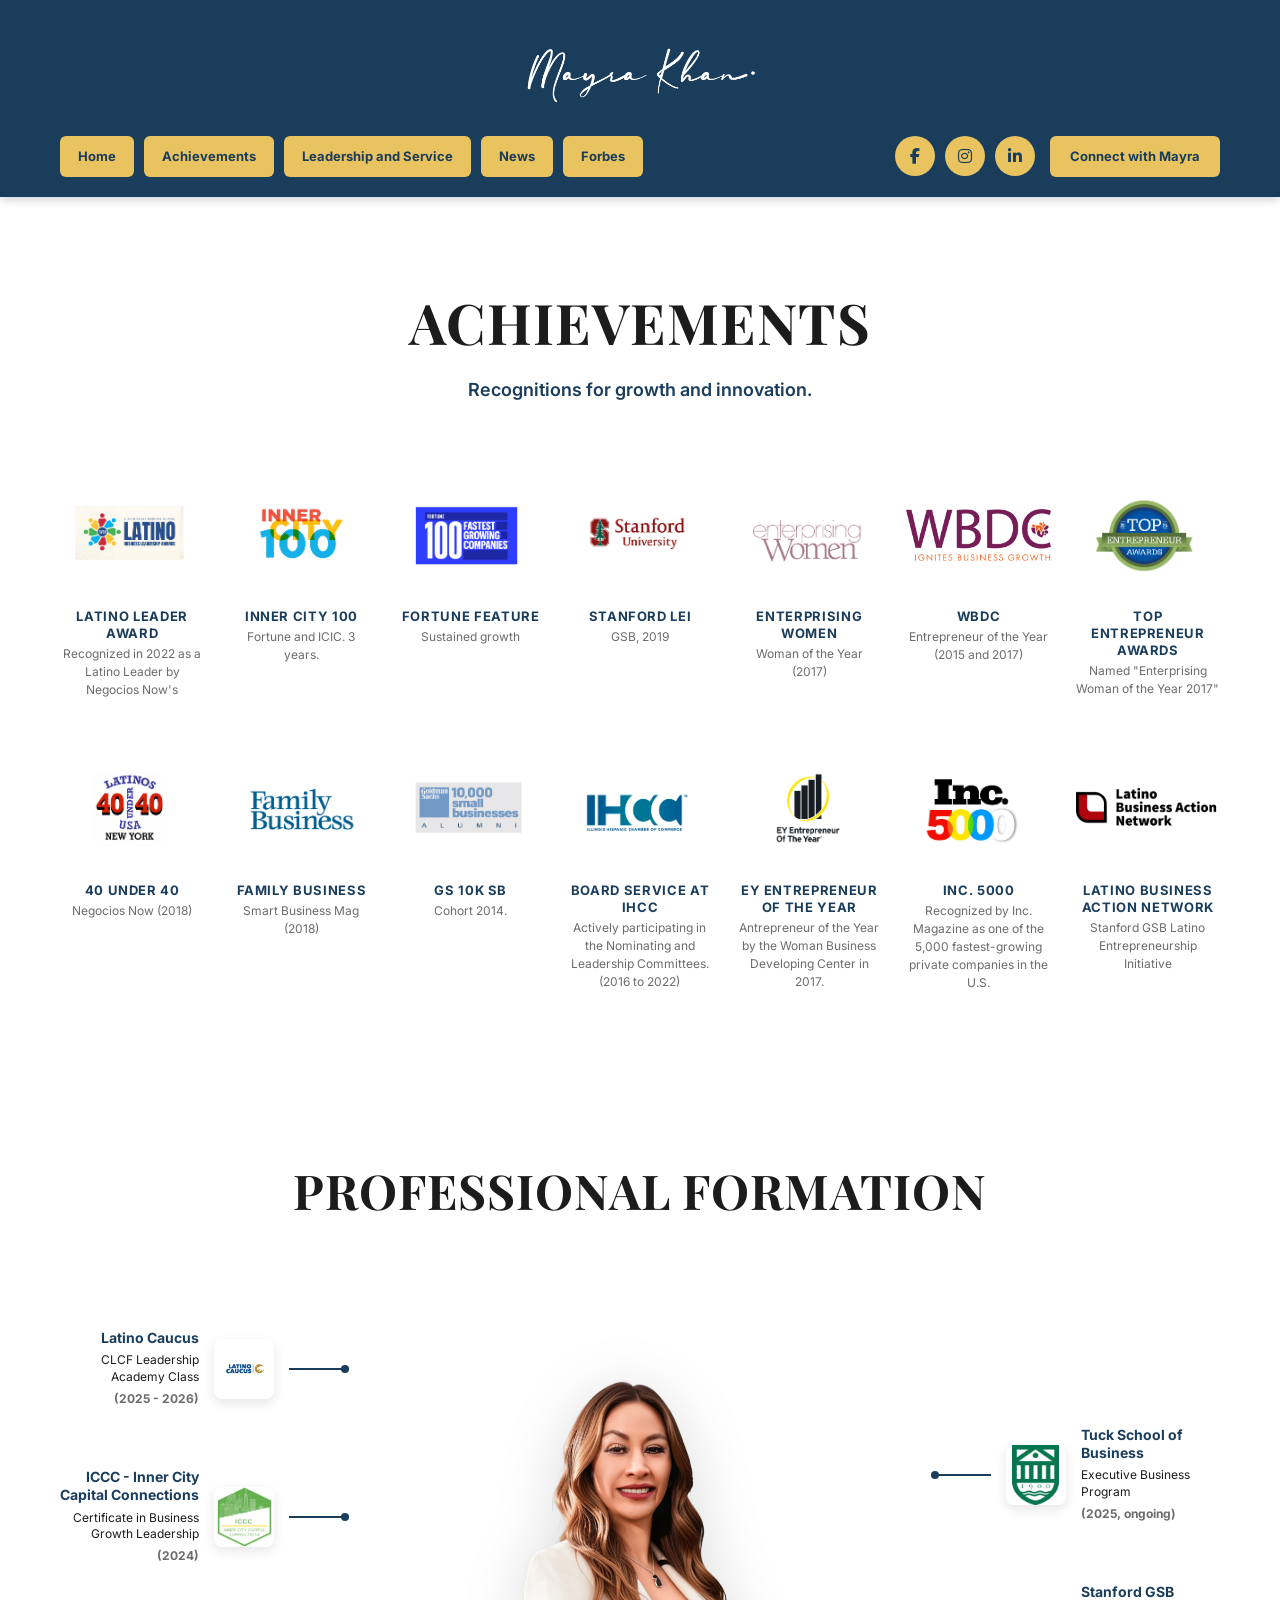
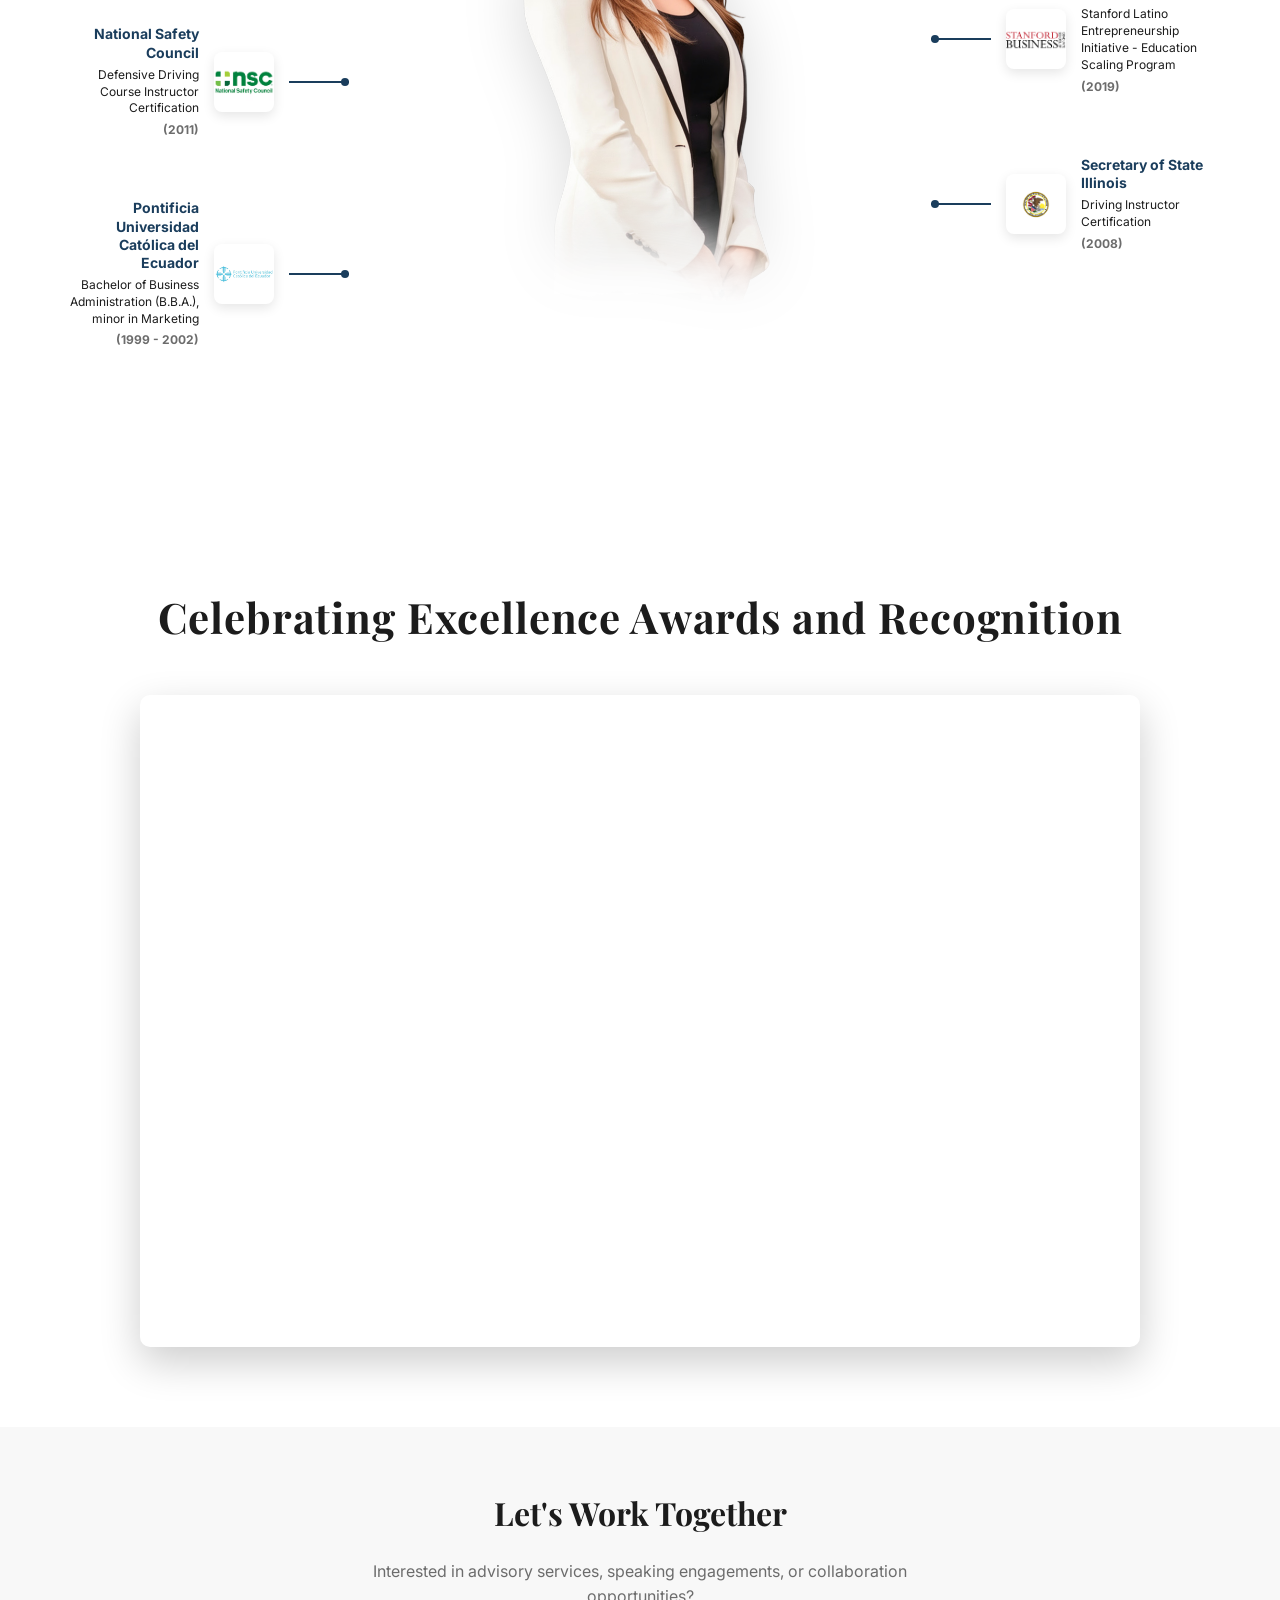
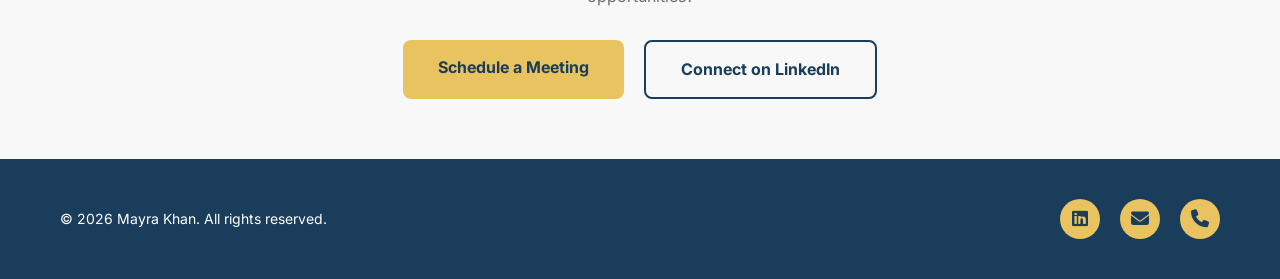
==== achievements.html @ ce9c306d "Update site structure and navigation - Change hero image to homehero.jpg in index.html - Integrate M" ====
<!doctype html>
<html lang="en">
<head>
  <meta charset="utf-8">
  <meta name="viewport" content="width=device-width, initial-scale=1">
  <title>Achievements — Mayra Khan</title>
  <meta name="description" content="Explore Mayra Khan's awards and recognitions, including Inc. 5000, Inner City 100, Stanford LEI, and more.">
  <link rel="preconnect" href="https://fonts.googleapis.com">
  <link rel="preconnect" href="https://fonts.gstatic.com" crossorigin>
  <link href="https://fonts.googleapis.com/css2?family=Inter:wght@300;400;500;600;700;800;900&family=Playfair+Display:wght@400;500;600;700;800&display=swap" rel="stylesheet">
  <link rel="stylesheet" href="https://cdnjs.cloudflare.com/ajax/libs/font-awesome/6.5.0/css/all.min.css">
  <link rel="stylesheet" href="style.css">
</head>
<body>

<!-- HEADER -->
<header class="header">
  <div class="container">
    <div class="logo-signature"><img src="Imagenes web Mayra/Mayra-logo-transparente.png" alt="Mayra Khan" class="logo-image"></div>
    <button class="nav-toggle" aria-label="Toggle menu">
      <span></span><span></span><span></span>
    </button>
    <div class="header-nav-row">
      <nav class="nav">
        <a href="index.html">Home</a>
        <a href="achievements.html">Achievements</a>
        <a href="leadership.html">Leadership and Service</a>
        <a href="news.html">News</a>
        <a href="forbes.html">Forbes</a>
      </nav>
      <div class="header-right">
        <div class="header-social">
          <a href="https://www.facebook.com/mayra.villegas.718?mibextid=wwXIfr&rdid=nivQbsSL5ryFs4kM&share_url=https%3A%2F%2Fwww.facebook.com%2Fshare%2F17FYH2SKkZ%2F%3Fmibextid%3DwwXIfr#" target="_blank" aria-label="Facebook"><i class="fa-brands fa-facebook-f"></i></a>
          <a href="https://www.instagram.com/mayrakhan.55?utm_source=ig_web_button_share_sheet&igsh=ZDNlZDc0MzIxNw==" target="_blank" aria-label="Instagram"><i class="fa-brands fa-instagram"></i></a>
          <a href="https://www.linkedin.com/in/mayra-khan/" target="_blank" aria-label="LinkedIn"><i class="fa-brands fa-linkedin-in"></i></a>
        </div>
        <a href="connect.html" class="header-cta">Connect with Mayra</a>
      </div>
    </div>
  </div>
</header>

<!-- ACHIEVEMENTS GRID SECTION -->
<section class="achievements-grid-section">
  <div class="container">
    <div class="achievements-header">
      <h2>ACHIEVEMENTS</h2>
      <p>Recognitions for growth and innovation.</p>
    </div>

    <div class="achievements-grid">
      <!-- Row 1 -->
      <div class="achievement-item">
        <div class="achievement-logo">
          <img src="Imagenes web Mayra/Achievements/latino-leaderaward.jpg" alt="Latino Excellence Leadership">
        </div>
        <h4>LATINO LEADER AWARD</h4>
        <p>Recognized in 2022 as a Latino Leader by Negocios Now's</p>
      </div>

      <div class="achievement-item">
        <div class="achievement-logo">
          <img src="Imagenes web Mayra/Achievements/innercity100.jpg" alt="Inner City 100">
        </div>
        <h4>INNER CITY 100</h4>
        <p>Fortune and ICIC. 3 years.</p>
      </div>

      <div class="achievement-item">
        <div class="achievement-logo">
          <img src="Imagenes web Mayra/Achievements/fortune.jpg" alt="Fortune 100">
        </div>
        <h4>FORTUNE FEATURE</h4>
        <p>Sustained growth</p>
      </div>

      <div class="achievement-item">
        <div class="achievement-logo">
          <img src="Imagenes web Mayra/Achievements/satanford.jpg" alt="Stanford">
        </div>
        <h4>STANFORD LEI</h4>
        <p>GSB, 2019</p>
      </div>

      <div class="achievement-item">
        <div class="achievement-logo">
          <img src="Imagenes web Mayra/Achievements/enterprisingwmn.jpg" alt="Enterprising Women">
        </div>
        <h4>ENTERPRISING WOMEN</h4>
        <p>Woman of the Year (2017)</p>
      </div>

      <div class="achievement-item">
        <div class="achievement-logo">
          <img src="Imagenes web Mayra/Achievements/WBDC-Transparent-Logo_2.png" alt="WBDC">
        </div>
        <h4>WBDC</h4>
        <p>Entrepreneur of the Year (2015 and 2017)</p>
      </div>

      <!-- Row 2 -->
      <div class="achievement-item">
        <div class="achievement-logo">
          <img src="Imagenes web Mayra/Achievements/top.jpg" alt="Top Entrepreneur">
        </div>
        <h4>TOP ENTREPRENEUR AWARDS</h4>
        <p>Named "Enterprising Woman of the Year 2017"</p>
      </div>

      <div class="achievement-item">
        <div class="achievement-logo">
          <img src="Imagenes web Mayra/Achievements/latino-40.jpg" alt="40 Under 40">
        </div>
        <h4>40 Under 40</h4>
        <p>Negocios Now (2018)</p>
      </div>

      <div class="achievement-item">
        <div class="achievement-logo">
          <img src="Imagenes web Mayra/Achievements/family.jpg" alt="Family Business">
        </div>
        <h4>Family Business</h4>
        <p>Smart Business Mag (2018)</p>
      </div>

      <div class="achievement-item">
        <div class="achievement-logo">
          <img src="Imagenes web Mayra/Achievements/gs10k.jpg" alt="Goldman Sachs">
        </div>
        <h4>GS 10K SB</h4>
        <p>Cohort 2014.</p>
      </div>

      <div class="achievement-item">
        <div class="achievement-logo">
          <img src="Imagenes web Mayra/Achievements/ihcc.jpg" alt="IHCC">
        </div>
        <h4>Board Service at IHCC</h4>
        <p>Actively participating in the Nominating and Leadership Committees. (2016 to 2022)</p>
      </div>

      <div class="achievement-item">
        <div class="achievement-logo">
          <img src="Imagenes web Mayra/Achievements/ey.jpg" alt="EY Entrepreneur">
        </div>
        <h4>EY Entrepreneur Of The Year</h4>
        <p>Antrepreneur of the Year by the Woman Business Developing Center in 2017.</p>
      </div>

      <div class="achievement-item">
        <div class="achievement-logo">
          <img src="Imagenes web Mayra/Achievements/inc.jpg" alt="Inc. 5000">
        </div>
        <h4>INC. 5000</h4>
        <p>Recognized by Inc. Magazine as one of the 5,000 fastest-growing private companies in the U.S.</p>
      </div>

      <div class="achievement-item">
        <div class="achievement-logo">
          <img src="assets/LaBAN.png" alt="LaBAN">
        </div>
        <h4>LATINO BUSINESS ACTION NETWORK</h4>
        <p>Stanford GSB Latino Entrepreneurship Initiative</p>
      </div>
    </div>
  </div>
</section>

<!-- PROFESSIONAL FORMATION SECTION -->
<section class="professional-formation-section">
  <div class="container">
    <h2 class="formation-main-title">PROFESSIONAL FORMATION</h2>

    <div class="formation-layout">
      <!-- Left Column - Formaciones -->
      <div class="formation-column formation-left">
        <div class="formation-entry">
          <div class="formation-icon">
            <img src="Imagenes web Mayra/latinocaucus.jpg" alt="Latino Caucus">
          </div>
          <div class="formation-content">
            <h4>Latino Caucus</h4>
            <p class="formation-program">CLCF Leadership Academy Class</p>
            <p class="formation-year">(2025 - 2026)</p>
          </div>
          <div class="connector-line"></div>
        </div>

        <div class="formation-entry">
          <div class="formation-icon">
            <img src="Imagenes web Mayra/ICCC_Logo.png" alt="ICCC">
          </div>
          <div class="formation-content">
            <h4>ICCC - Inner City Capital Connections</h4>
            <p class="formation-program">Certificate in Business Growth Leadership</p>
            <p class="formation-year">(2024)</p>
          </div>
          <div class="connector-line"></div>
        </div>

        <div class="formation-entry">
          <div class="formation-icon">
            <img src="Imagenes web Mayra/nsclogo.png" alt="NSC">
          </div>
          <div class="formation-content">
            <h4>National Safety Council</h4>
            <p class="formation-program">Defensive Driving Course Instructor Certification</p>
            <p class="formation-year">(2011)</p>
          </div>
          <div class="connector-line"></div>
        </div>

        <div class="formation-entry">
          <div class="formation-icon">
            <img src="Imagenes web Mayra/PUCE-logo.jpg" alt="PUCE">
          </div>
          <div class="formation-content">
            <h4>Pontificia Universidad Católica del Ecuador</h4>
            <p class="formation-program">Bachelor of Business Administration (B.B.A.), minor in Marketing</p>
            <p class="formation-year">(1999 - 2002)</p>
          </div>
          <div class="connector-line"></div>
        </div>
      </div>

      <!-- Center Column - Image -->
      <div class="formation-column formation-center">
        <img src="Imagenes web Mayra/Mayra-Khan-Chicago-Portrait-(4-of-29).png" alt="Mayra Khan Professional" class="formation-main-image">
      </div>

      <!-- Right Column - Formaciones -->
      <div class="formation-column formation-right">
        <div class="formation-entry">
          <div class="connector-line"></div>
          <div class="formation-content">
            <h4>Tuck School of Business</h4>
            <p class="formation-program">Executive Business Program</p>
            <p class="formation-year">(2025, ongoing)</p>
          </div>
          <div class="formation-icon">
            <img src="Imagenes web Mayra/Tuck_School_of_Business_logo.png" alt="Tuck School">
          </div>
        </div>

        <div class="formation-entry">
          <div class="connector-line"></div>
          <div class="formation-content">
            <h4>Stanford GSB</h4>
            <p class="formation-program">Stanford Latino Entrepreneurship Initiative - Education Scaling Program</p>
            <p class="formation-year">(2019)</p>
          </div>
          <div class="formation-icon">
            <img src="Imagenes web Mayra/Stanford_GSB_Logo.png" alt="Stanford">
          </div>
        </div>

        <div class="formation-entry">
          <div class="connector-line"></div>
          <div class="formation-content">
            <h4>Secretary of State Illinois</h4>
            <p class="formation-program">Driving Instructor Certification</p>
            <p class="formation-year">(2008)</p>
          </div>
          <div class="formation-icon">
            <img src="Imagenes web Mayra/SecretaryState.png" alt="Illinois">
          </div>
        </div>
      </div>
    </div>
  </div>
</section>

<!-- VIDEO EXCELLENCE SECTION -->
<section class="video-excellence-section">
  <div class="container">
    <h2 class="video-section-title">Celebrating Excellence Awards and Recognition</h2>
    <div class="video-container">
      <iframe
        class="video-iframe"
        src="https://player.vimeo.com/video/1127314913?fl=pl&fe=sh&title=0&byline=0&portrait=0"
        allow="autoplay; fullscreen; picture-in-picture"
        allowfullscreen
        title="ICIC: Teamficient">
      </iframe>
    </div>
  </div>
</section>

<!-- CTA SECTION -->
<section class="cta-section">
  <h3>Let's Work Together</h3>
  <p>Interested in advisory services, speaking engagements, or collaboration opportunities?</p>
  <div class="cta-buttons">
    <a href="connect.html" class="cta-primary">Schedule a Meeting</a>
    <a href="https://www.linkedin.com/in/mayra-khan/" target="_blank" class="cta-secondary">Connect on LinkedIn</a>
  </div>
</section>

<!-- FOOTER -->
<footer class="footer">
  <div class="container">
    <div class="footer-content">
      <p>&copy; <span id="year">2025</span> Mayra Khan. All rights reserved.</p>
      <div class="footer-links">
        <a href="https://www.linkedin.com/in/mayra-khan/" target="_blank"><i class="fa-brands fa-linkedin"></i></a>
        <a href="mailto:mayra@teamficient.com"><i class="fa-solid fa-envelope"></i></a>
        <a href="tel:+17734741985"><i class="fa-solid fa-phone"></i></a>
      </div>
    </div>
  </div>
</footer>

<script src="script.js"></script>
<script>
  document.getElementById('year').textContent = new Date().getFullYear();
</script>
</body>
</html>
---- style.css ----
/* =========================================================
   RESET & BASE
   ========================================================= */
* {
  margin: 0;
  padding: 0;
  box-sizing: border-box;
}

html {
  scroll-behavior: smooth;
}

body {
  font-family: 'Inter', sans-serif;
  color: #1C1C1C;
  line-height: 1.6;
  overflow-x: hidden;
}

img {
  max-width: 100%;
  display: block;
}

a {
  text-decoration: none;
  color: inherit;
}

.container {
  max-width: 1200px;
  margin: 0 auto;
  padding: 0 20px;
}

/* =========================================================
   HEADER
   ========================================================= */
.header {
  background: #1A3D5C;
  padding: 25px 0 20px;
  position: sticky;
  top: 0;
  z-index: 1000;
  box-shadow: 0 2px 10px rgba(0, 0, 0, 0.2);
  transition: all 0.3s ease;
}

.header.scrolled {
  padding: 10px 0;
  box-shadow: 0 4px 15px rgba(0, 0, 0, 0.3);
}

.header .container {
  display: flex;
  flex-direction: column;
  align-items: center;
  gap: 15px;
  position: relative;
}

.header.scrolled .container {
  gap: 10px;
}

.logo-signature {
  font-family: 'Playfair Display', serif;
  font-size: 42px;
  font-weight: 600;
  color: #FFFFFF;
  font-style: italic;
  text-align: center;
}

.logo-image {
  height: 96px;
  width: auto;
  display: block;
  margin: 0 auto;
  transition: all 0.3s ease;
}

.header.scrolled .logo-image {
  height: 60px;
}

.header-nav-row {
  display: flex;
  align-items: center;
  justify-content: space-between;
  gap: 20px;
  width: 100%;
  flex-wrap: nowrap;
}

.nav {
  display: flex;
  gap: 10px;
  align-items: center;
  justify-content: flex-start;
  flex-wrap: nowrap;
}

.header-right {
  display: flex;
  align-items: center;
  gap: 15px;
  flex-shrink: 0;
}

.header-social {
  display: flex;
  gap: 10px;
}

.header-social a {
  width: 40px;
  height: 40px;
  border-radius: 50%;
  background: #E8C360;
  display: flex;
  align-items: center;
  justify-content: center;
  color: #1A3D5C;
  font-size: 16px;
  transition: all 0.3s ease;
}

.header-social a:hover {
  background: #EDD180;
  transform: scale(1.05);
  box-shadow: 0 4px 12px rgba(232, 195, 96, 0.3);
}

.header-cta {
  background: #E8C360;
  color: #1A3D5C;
  padding: 10px 20px;
  border-radius: 6px;
  font-weight: 700;
  font-size: 13px;
  transition: all 0.3s ease;
  white-space: nowrap;
  text-decoration: none;
}

.header-cta:hover {
  background: #EDD180;
  transform: translateY(-2px);
  box-shadow: 0 4px 12px rgba(0, 0, 0, 0.2);
}

.nav a {
  color: #1A3D5C;
  background: #E8C360;
  padding: 10px 18px;
  border-radius: 6px;
  font-weight: 700;
  font-size: 13px;
  transition: all 0.3s ease;
  white-space: nowrap;
}

.nav a:hover {
  background: #EDD180;
  transform: translateY(-2px);
  box-shadow: 0 4px 12px rgba(0, 0, 0, 0.2);
}

.nav-toggle {
  display: none;
  background: none;
  border: none;
  flex-direction: column;
  gap: 5px;
  cursor: pointer;
  padding: 5px;
  position: absolute;
  right: 0;
  top: 10px;
}

.nav-toggle span {
  width: 28px;
  height: 3px;
  background: #FFFFFF;
  border-radius: 2px;
  transition: all 0.3s ease;
}

/* =========================================================
   HERO SECTION
   ========================================================= */
.hero-section {
  position: relative;
  min-height: 700px;
  display: flex;
  flex-direction: column;
}

.hero-background {
  position: absolute;
  top: 0;
  left: 0;
  width: 100%;
  height: 100%;
  overflow: hidden;
  z-index: 1;
}

.hero-bg-image {
  width: 100%;
  height: 100%;
  object-fit: cover;
  object-position: 65% top;
}

.hero-overlay {
  position: absolute;
  top: 0;
  left: 0;
  width: 100%;
  height: 100%;
  background: transparent;
  z-index: 2;
}

.hero-section .container {
  position: relative;
  z-index: 3;
  flex: 1;
  display: grid;
  grid-template-columns: 1fr 1fr;
  align-items: center;
  padding: 60px 20px;
}

.hero-content {
  display: flex;
  flex-direction: column;
  align-items: flex-start;
  gap: 25px;
  max-width: 550px;
  justify-self: start;
}

.hero-text-box {
  background: rgba(26, 61, 92, 0.85);
  backdrop-filter: blur(10px);
  padding: 35px 45px;
  border-radius: 0;
  box-shadow: 0 10px 40px rgba(0, 0, 0, 0.4);
  width: 100%;
  text-align: center;
}

.hero-eyebrow {
  font-size: 12px;
  font-weight: 800;
  letter-spacing: 0.15em;
  text-transform: uppercase;
  color: #FFFFFF;
  margin-bottom: 10px;
  display: flex;
  align-items: center;
  justify-content: center;
  gap: 12px;
}

.line-decoration {
  width: 45px;
  height: 2px;
  background: #E8C360;
  display: inline-block;
}

.hero-title {
  font-family: 'Playfair Display', serif;
  font-size: 78px;
  font-weight: 700;
  color: #E8C360;
  margin: 0;
  line-height: 0.9;
  letter-spacing: 0.02em;
}

.hero-subtitle {
  font-size: 15px;
  font-weight: 400;
  color: #FFFFFF;
  margin: 15px 0 0;
  line-height: 1.6;
}

.hero-social {
  display: flex;
  flex-direction: column;
  align-items: center;
  gap: 15px;
  width: 100%;
}

.social-icons {
  display: flex;
  gap: 20px;
  justify-content: center;
}

.social-icons a {
  width: 70px;
  height: 70px;
  border-radius: 50%;
  background: #E8C360;
  display: flex;
  align-items: center;
  justify-content: center;
  font-size: 28px;
  color: #1A3D5C;
  transition: all 0.3s ease;
}

.social-icons a:hover {
  background: #EDD180;
  transform: translateY(-3px) scale(1.05);
  box-shadow: 0 8px 20px rgba(232, 195, 96, 0.4);
}

.social-handle {
  font-size: 18px;
  font-weight: 600;
  color: #FFFFFF;
  text-align: center;
}

.hero-gallery {
  position: relative;
  z-index: 3;
  display: grid;
  grid-template-columns: repeat(3, 1fr);
  gap: 0;
  margin-top: auto;
}

.gallery-item {
  position: relative;
  overflow: hidden;
}

.gallery-item img {
  width: 100%;
  height: 280px;
  object-fit: cover;
  display: block;
  border: 5px solid #FFFFFF;
  box-sizing: border-box;
}

/* =========================================================
   MY STORY SECTION
   ========================================================= */
.my-story-section {
  background: #1C1C1C;
  padding: 0;
}

/* Banners removed - multi-page structure */

/* Contenedor principal con imagen y texto */
.story-main {
  display: grid;
  grid-template-columns: 1fr 1fr;
  min-height: 600px;
  position: relative;
}

/* Contenedor de imagen a la izquierda */
.story-image-container {
  position: relative;
  overflow: hidden;
}

.story-image-container img {
  width: 100%;
  height: 100%;
  object-fit: cover;
  display: block;
}

/* Efecto de difuminado sobre la imagen */
.story-image-container::after {
  content: '';
  position: absolute;
  top: 0;
  right: 0;
  width: 80%;
  height: 100%;
  background: linear-gradient(to right, rgba(26, 61, 92, 0) 0%, rgba(26, 61, 92, 0.1) 20%, rgba(26, 61, 92, 0.3) 50%, rgba(26, 61, 92, 0.6) 75%, rgba(26, 61, 92, 0.85) 90%, rgba(26, 61, 92, 1) 100%);
  pointer-events: none;
}

/* Contenedor de texto a la derecha con fondo azul difuminado */
.story-text-container {
  background: rgba(26, 61, 92, 1);
  padding: 60px 80px;
  display: flex;
  flex-direction: column;
  justify-content: center;
}

/* Título principal MY STORY */
.story-main-title {
  font-family: 'Playfair Display', serif;
  font-size: 56px;
  font-weight: 700;
  color: #FFFFFF;
  text-align: center;
  margin: 0 0 15px 0;
  letter-spacing: 0.05em;
}

/* Subtítulo dorado */
.story-main-subtitle {
  background: #E8C360;
  color: #1C1C1C;
  font-size: 14px;
  font-weight: 700;
  padding: 8px 20px;
  text-align: center;
  display: inline-block;
  margin: 0 auto 30px;
  border-radius: 3px;
}

/* Párrafos de texto */
.story-paragraphs {
  color: #FFFFFF;
}

.story-paragraphs p {
  margin-bottom: 20px;
  font-size: 15px;
  line-height: 1.8;
  text-align: left;
}

.story-paragraphs p strong {
  font-weight: 700;
}

.section-header-center {
  text-align: center;
  margin-bottom: 50px;
}

.section-title-center {
  font-family: 'Playfair Display', serif;
  font-size: 56px;
  font-weight: 700;
  color: #1C1C1C;
  margin-bottom: 10px;
  letter-spacing: 0.02em;
}

.section-subtitle-gold {
  font-size: 18px;
  font-weight: 600;
  color: #1C1C1C;
  font-style: italic;
}

.cert-strip {
  display: grid;
  grid-template-columns: repeat(4, 1fr);
  gap: 30px;
  margin: 50px 0;
  align-items: center;
  padding: 40px 0;
}

.cert-strip img {
  width: 100%;
  height: 100px;
  object-fit: contain;
  filter: brightness(0) invert(1);
}

/* Certifications Section - White Background */
.certifications-section {
  background: #FFFFFF;
  padding: 60px 0;
}

.cert-strip-white {
  display: grid;
  grid-template-columns: repeat(4, 1fr);
  gap: 60px;
  align-items: center;
  max-width: 1200px;
  margin: 0 auto;
}

.cert-strip-white img {
  width: 100%;
  height: 120px;
  object-fit: contain;
  transition: transform 0.3s ease;
}

.cert-strip-white img:hover {
  transform: scale(1.05);
}

.story-quote {
  font-family: 'Playfair Display', serif;
  font-size: 22px;
  font-style: italic;
  text-align: center;
  color: #FFFFFF;
  max-width: 900px;
  margin: 0 auto;
  padding: 0;
  line-height: 1.6;
}

/* Quote Section with Image Background and Blue Overlay */
.quote-section {
  position: relative;
  min-height: 350px;
  display: flex;
  align-items: center;
  justify-content: center;
  overflow: hidden;
}

.quote-background {
  position: absolute;
  top: 0;
  left: 0;
  width: 100%;
  height: 100%;
  z-index: 1;
}

.quote-bg-image {
  width: 100%;
  height: 100%;
  object-fit: cover;
  object-position: center;
}

.quote-overlay {
  position: absolute;
  top: 0;
  left: 0;
  width: 100%;
  height: 100%;
  background: transparent;
  z-index: 2;
}

.quote-container {
  position: relative;
  z-index: 3;
  padding: 60px 20px;
}

/* =========================================================
   ACHIEVEMENTS GRID SECTION
   ========================================================= */
.achievements-grid-section {
  background: #FFFFFF;
  padding: 80px 0;
}

.achievements-header {
  text-align: center;
  margin-bottom: 60px;
}

.achievements-header h2 {
  font-family: 'Playfair Display', serif;
  font-size: 56px;
  font-weight: 700;
  color: #1C1C1C;
  margin-bottom: 10px;
  letter-spacing: 0.02em;
}

.achievements-header p {
  font-size: 18px;
  color: #1A3D5C;
  font-weight: 600;
}

.achievements-grid {
  display: grid;
  grid-template-columns: repeat(7, 1fr);
  gap: 40px 25px;
  max-width: 1400px;
  margin: 0 auto;
}

.achievement-item {
  display: flex;
  flex-direction: column;
  align-items: center;
  text-align: center;
  gap: 3px;
}

.achievement-logo {
  width: 100%;
  height: 140px;
  display: flex;
  align-items: center;
  justify-content: center;
  margin-bottom: 0px;
}

.achievement-logo img {
  max-width: 100%;
  max-height: 140px;
  object-fit: contain;
}

.achievement-item h4 {
  font-size: 13px;
  font-weight: 700;
  color: #1A3D5C;
  text-transform: uppercase;
  letter-spacing: 0.05em;
  margin: 0;
  line-height: 1.3;
}

.achievement-item p {
  font-size: 12px;
  color: #6C6C6C;
  line-height: 1.5;
  margin: 0;
}

/* Custom styled logos */
.entrepreneur-badge {
  background: linear-gradient(135deg, #4A7C59 0%, #6B9B7C 100%);
  border-radius: 50%;
  width: 120px;
  height: 120px;
  box-shadow: 0 4px 15px rgba(0, 0, 0, 0.2);
}

.badge-content {
  color: #FFFFFF;
  display: flex;
  flex-direction: column;
  align-items: center;
  justify-content: center;
  text-align: center;
}

.badge-top {
  font-size: 18px;
  font-weight: 700;
}

.badge-middle {
  font-size: 12px;
  font-weight: 700;
  margin: 5px 0;
}

.badge-bottom {
  font-size: 10px;
  font-weight: 600;
}

.latino-40 {
  background: #FFFFFF;
  border: 3px solid #1A3D5C;
  border-radius: 10px;
  padding: 15px;
}

.latino-40-text {
  display: flex;
  flex-direction: column;
  align-items: center;
  color: #1A3D5C;
}

.latino-text {
  font-size: 14px;
  font-weight: 700;
  color: #E31B23;
}

.number-40, .number-40-2 {
  font-size: 36px;
  font-weight: 900;
  line-height: 0.8;
}

.under-text {
  font-size: 16px;
  font-weight: 600;
}

.location-text {
  font-size: 10px;
  font-weight: 700;
  margin-top: 5px;
  text-align: center;
}

.family-business {
  background: #FFFFFF;
  padding: 20px;
}

.family-business-text {
  display: flex;
  flex-direction: column;
  align-items: flex-start;
}

.emily-text {
  font-family: 'Playfair Display', serif;
  font-size: 20px;
  font-style: italic;
  color: #8B4513;
}

.family-text {
  font-family: 'Playfair Display', serif;
  font-size: 18px;
  font-weight: 600;
  color: #1A3D5C;
}

.business-text {
  font-family: 'Playfair Display', serif;
  font-size: 18px;
  font-weight: 600;
  color: #1A3D5C;
}

.ihcc-logo {
  background: #FFFFFF;
  border: 3px solid #1A3D5C;
  border-radius: 10px;
  width: 120px;
  height: 120px;
}

.ihcc-text {
  font-size: 32px;
  font-weight: 900;
  color: #1A3D5C;
  letter-spacing: 0.05em;
}

.ey-logo {
  background: #FFE600;
  border-radius: 5px;
  padding: 15px;
  width: 120px;
  height: 120px;
}

.ey-content {
  display: flex;
  flex-direction: column;
  align-items: flex-start;
  gap: 8px;
  color: #2E2E38;
}

.ey-bars {
  display: flex;
  gap: 3px;
}

.ey-bars span {
  width: 8px;
  height: 30px;
  background: #2E2E38;
  display: block;
}

.ey-bars span:nth-child(1) {
  height: 35px;
}

.ey-bars span:nth-child(2) {
  height: 40px;
}

.ey-bars span:nth-child(3) {
  height: 45px;
}

.ey-text {
  font-size: 11px;
  font-weight: 700;
  line-height: 1.2;
}

.inc-logo {
  background: #FFFFFF;
  padding: 20px;
}

.inc-content {
  display: flex;
  flex-direction: column;
  align-items: center;
}

.inc-text {
  font-family: 'Playfair Display', serif;
  font-size: 36px;
  font-weight: 700;
  color: #1C1C1C;
  font-style: italic;
}

.inc-5000 {
  font-size: 42px;
  font-weight: 900;
  color: #E31B23;
  line-height: 0.8;
}

/* =========================================================
   ACHIEVEMENTS SECTION
   ========================================================= */
.achievements-section {
  background: #FFFFFF;
  padding: 80px 0;
}

.section-title-dark {
  font-family: 'Playfair Display', serif;
  font-size: 56px;
  font-weight: 700;
  color: #1C1C1C;
  margin-bottom: 10px;
  letter-spacing: 0.02em;
}

.section-subtitle-dark {
  font-size: 16px;
  color: #6C6C6C;
}

.awards-grid {
  display: grid;
  grid-template-columns: repeat(3, 1fr);
  gap: 40px;
  margin: 60px 0;
}

.award-logo {
  display: flex;
  align-items: center;
  justify-content: center;
  padding: 30px;
  background: #FAFAFA;
  border-radius: 10px;
  transition: all 0.3s ease;
}

.award-logo:hover {
  transform: translateY(-5px);
  box-shadow: 0 10px 30px rgba(0, 0, 0, 0.1);
}

.award-logo img {
  width: 100%;
  height: 100px;
  object-fit: contain;
}

/* Professional Formation */
.formation-section {
  margin-top: 80px;
}

.formation-title {
  font-family: 'Playfair Display', serif;
  font-size: 42px;
  font-weight: 700;
  text-align: center;
  color: #1C1C1C;
  margin-bottom: 50px;
}

.formation-grid {
  display: grid;
  grid-template-columns: 1fr 1.5fr;
  gap: 60px;
  align-items: center;
}

.formation-image img {
  width: 100%;
  height: auto;
  border-radius: 10px;
  box-shadow: 0 10px 30px rgba(0, 0, 0, 0.1);
}

.formation-timeline {
  display: flex;
  flex-direction: column;
  gap: 30px;
}

.timeline-item {
  position: relative;
  padding: 20px;
  background: #FAFAFA;
  border-radius: 10px;
  border-left: 4px solid #E8C360;
}

.timeline-badge {
  font-size: 12px;
  font-weight: 700;
  color: #E8C360;
  text-transform: uppercase;
  letter-spacing: 0.1em;
  margin-bottom: 5px;
}

.timeline-item h4 {
  font-size: 16px;
  font-weight: 700;
  color: #1C1C1C;
  margin-bottom: 5px;
}

.timeline-item p {
  font-size: 14px;
  color: #6C6C6C;
  margin: 0;
}

/* Celebration Section */
.celebration-section {
  margin-top: 80px;
}

.celebration-title {
  font-family: 'Playfair Display', serif;
  font-size: 38px;
  font-weight: 700;
  text-align: center;
  color: #1C1C1C;
  margin-bottom: 40px;
}

.video-placeholder {
  position: relative;
  max-width: 800px;
  margin: 0 auto;
  border-radius: 10px;
  overflow: hidden;
  box-shadow: 0 10px 30px rgba(0, 0, 0, 0.2);
  cursor: pointer;
}

.video-placeholder img {
  width: 100%;
  height: auto;
}

.play-button {
  position: absolute;
  top: 50%;
  left: 50%;
  transform: translate(-50%, -50%);
  width: 80px;
  height: 80px;
  background: rgba(232, 195, 96, 0.9);
  border-radius: 50%;
  display: flex;
  align-items: center;
  justify-content: center;
  font-size: 30px;
  color: #FFFFFF;
  transition: all 0.3s ease;
}

.video-placeholder:hover .play-button {
  background: #E8C360;
  transform: translate(-50%, -50%) scale(1.1);
}

/* =========================================================
   PROFESSIONAL FORMATION SECTION
   ========================================================= */
.professional-formation-section {
  background: #FFFFFF;
  padding: 80px 0;
  position: relative;
}

.formation-main-title {
  font-family: 'Playfair Display', serif;
  font-size: 48px;
  font-weight: 700;
  color: #1C1C1C;
  text-align: center;
  margin-bottom: 20px;
  letter-spacing: 0.02em;
}

.formation-layout {
  display: grid;
  grid-template-columns: 1fr 1.8fr 1fr;
  gap: 30px;
  align-items: center;
  max-width: 1400px;
  margin: 0 auto;
}

.formation-column {
  display: flex;
  flex-direction: column;
  gap: 60px;
}

/* Left Column Styles */
.formation-left {
  align-items: flex-end;
}

.formation-left .formation-entry {
  display: flex;
  flex-direction: row;
  align-items: center;
  gap: 15px;
  position: relative;
}

.formation-left .formation-content {
  order: 1;
  text-align: right;
  flex: 1;
}

.formation-left .formation-icon {
  order: 2;
  flex-shrink: 0;
}

.formation-left .connector-line {
  order: 3;
  width: 60px;
  height: 2px;
  background: #1A3D5C;
  position: relative;
}

.formation-left .connector-line::after {
  content: '';
  position: absolute;
  right: 0;
  top: 50%;
  transform: translateY(-50%);
  width: 8px;
  height: 8px;
  background: #1A3D5C;
  border-radius: 50%;
}

/* Center Column Styles */
.formation-center {
  justify-content: center;
  align-items: center;
}

.formation-main-image {
  width: 100%;
  max-width: 600px;
  height: auto;
  object-fit: contain;
  filter: drop-shadow(0 10px 30px rgba(0, 0, 0, 0.15));
}

/* Right Column Styles */
.formation-right {
  align-items: flex-start;
}

.formation-right .formation-entry {
  display: flex;
  flex-direction: row;
  align-items: center;
  gap: 15px;
  position: relative;
}

.formation-right .connector-line {
  order: 1;
  width: 60px;
  height: 2px;
  background: #1A3D5C;
  position: relative;
  flex-shrink: 0;
}

.formation-right .connector-line::before {
  content: '';
  position: absolute;
  left: 0;
  top: 50%;
  transform: translateY(-50%);
  width: 8px;
  height: 8px;
  background: #1A3D5C;
  border-radius: 50%;
}

.formation-right .formation-icon {
  order: 2;
  flex-shrink: 0;
}

.formation-right .formation-content {
  order: 3;
  text-align: left;
  flex: 1;
}

/* Formation Entry Styles */
.formation-icon {
  width: 60px;
  height: 60px;
  flex-shrink: 0;
  display: flex;
  align-items: center;
  justify-content: center;
  background: #FFFFFF;
  border-radius: 8px;
  box-shadow: 0 4px 12px rgba(0, 0, 0, 0.1);
}

.formation-icon img {
  max-width: 100%;
  max-height: 100%;
  object-fit: contain;
}

.formation-content {
  flex: 1;
  max-width: 220px;
}

.formation-content h4 {
  font-size: 14px;
  font-weight: 700;
  color: #1A3D5C;
  margin-bottom: 5px;
  line-height: 1.3;
}

.formation-program {
  font-size: 12px;
  color: #1C1C1C;
  margin-bottom: 3px;
  line-height: 1.4;
}

.formation-year {
  font-size: 12px;
  color: #6C6C6C;
  margin: 0;
  font-weight: 700;
}

/* =========================================================
   VIDEO EXCELLENCE SECTION
   ========================================================= */
.video-excellence-section {
  background: #FFFFFF;
  padding: 80px 0;
}

.video-section-title {
  font-family: 'Playfair Display', serif;
  font-size: 42px;
  font-weight: 700;
  color: #1C1C1C;
  text-align: center;
  margin-bottom: 50px;
  letter-spacing: 0.02em;
  line-height: 1.3;
}

.video-container {
  position: relative;
  width: 100%;
  max-width: 1000px;
  margin: 0 auto;
  padding-bottom: 56.25%; /* 16:9 Aspect Ratio */
  height: 0;
  overflow: hidden;
  border-radius: 10px;
  box-shadow: 0 15px 40px rgba(0, 0, 0, 0.2);
}

.video-iframe {
  position: absolute;
  top: 0;
  left: 0;
  width: 100%;
  height: 100%;
  border: none;
}

/* =========================================================
   LEADERSHIP SECTION
   ========================================================= */
.leadership-section {
  background: #FFFFFF;
  padding: 80px 0;
}

.leadership-header {
  text-align: center;
  margin-bottom: 60px;
}

.leadership-eyebrow {
  font-size: 16px;
  font-weight: 600;
  color: #1A3D5C;
  margin-bottom: 10px;
}

.leadership-main-title {
  font-family: 'Playfair Display', serif;
  font-size: 56px;
  font-weight: 700;
  color: #1A3D5C;
  margin-bottom: 15px;
  letter-spacing: 0.02em;
}

.leadership-subtitle {
  font-size: 16px;
  color: #1A3D5C;
  font-weight: 600;
  max-width: 800px;
  margin: 0 auto;
}

.boards-grid-new {
  display: grid;
  grid-template-columns: repeat(3, 1fr);
  gap: 40px 30px;
  margin-top: 60px;
}

.board-card-new {
  background: #FFFFFF;
  border-radius: 3px 3px 0 0;
  overflow: hidden;
  transition: all 0.3s ease;
  box-shadow: 0 4px 15px rgba(0, 0, 0, 0.1);
}

.board-card-new:hover {
  transform: translateY(-5px);
  box-shadow: 0 10px 30px rgba(0, 0, 0, 0.2);
}

.board-card-header {
  background: #1A3D5C;
  padding: 20px 25px;
  min-height: 80px;
  display: flex;
  align-items: center;
  border-radius: 3px 3px 0 0;
}

.board-card-header h4 {
  font-size: 16px;
  font-weight: 700;
  font-style: italic;
  color: #E8C360;
  margin: 0;
  line-height: 1.4;
}

.board-card-body {
  background: #1A3D5C;
  padding: 25px;
  min-height: 140px;
  display: flex;
  flex-direction: column;
  justify-content: space-between;
  border-top: 3px solid #FFFFFF;
}

.board-card-body p {
  font-size: 14px;
  color: #FFFFFF;
  line-height: 1.6;
  margin-bottom: 15px;
  flex-grow: 1;
}

.board-link {
  font-size: 13px;
  color: #5BA3D0;
  text-decoration: none;
  font-style: italic;
  transition: color 0.3s ease;
}

.board-link:hover {
  color: #7BC4E8;
  text-decoration: underline;
}

.boards-grid {
  display: grid;
  grid-template-columns: repeat(3, 1fr);
  gap: 30px;
  margin: 50px 0 80px;
}

.board-card {
  background: #1A3D5C;
  color: #FFFFFF;
  padding: 30px;
  border-radius: 10px;
  transition: all 0.3s ease;
}

.board-card:hover {
  transform: translateY(-5px);
  box-shadow: 0 10px 30px rgba(0, 0, 0, 0.3);
}

.board-card h4 {
  font-size: 16px;
  font-weight: 700;
  margin-bottom: 15px;
  color: #E8C360;
}

.board-card p {
  font-size: 14px;
  margin-bottom: 15px;
  line-height: 1.6;
}

.board-card a {
  font-size: 13px;
  color: #FFFFFF;
  text-decoration: underline;
  opacity: 0.8;
  transition: opacity 0.3s ease;
}

.board-card a:hover {
  opacity: 1;
}

/* Advisory and Programs Section */
.advisory-programs-section {
  position: relative;
  min-height: 700px;
  display: flex;
}

.advisory-main {
  display: grid;
  grid-template-columns: 1fr 1fr;
  width: 100%;
  min-height: 700px;
}

/* Left Side - Blue Background with Content */
.advisory-content-container {
  background: rgba(26, 61, 92, 1);
  padding: 60px 40px;
  display: flex;
  flex-direction: column;
  gap: 30px;
  justify-content: center;
}

.advisory-text-header {
  color: #FFFFFF;
  margin-bottom: 10px;
}

.advisory-text-header h2 {
  font-family: 'Playfair Display', serif;
  font-size: 42px;
  font-weight: 700;
  color: #FFFFFF;
  margin-bottom: 10px;
  letter-spacing: 0.02em;
}

.advisory-text-header p {
  font-size: 15px;
  font-style: italic;
  color: #FFFFFF;
  margin: 0;
}

.advisory-cards-grid {
  display: grid;
  grid-template-columns: repeat(2, 1fr);
  gap: 20px;
}

.advisory-service-card {
  background: #FFFFFF;
  border-radius: 0;
  overflow: visible;
  box-shadow: 0 5px 20px rgba(0, 0, 0, 0.2);
  display: flex;
  flex-direction: column;
  min-height: 220px;
}

.service-card-title {
  background: #1A3D5C;
  padding: 10px 18px;
  margin: 0;
  flex-shrink: 0;
}

.service-card-title h4 {
  font-size: 15px;
  font-weight: 700;
  font-style: italic;
  color: #FFFFFF;
  margin: 0;
  line-height: 1.3;
}

.service-description {
  font-size: 13px;
  color: #1C1C1C;
  font-weight: 600;
  padding: 15px 18px 8px;
  margin: 0;
  line-height: 1.4;
  flex-grow: 1;
}

.service-list {
  list-style: none;
  padding: 0 18px 18px;
  margin: 0;
}

.service-list li {
  font-size: 12px;
  color: #1C1C1C;
  margin-bottom: 8px;
  padding-left: 28px;
  position: relative;
  line-height: 1.5;
}

.service-list li::before {
  content: '✓';
  position: absolute;
  left: 0;
  top: 0;
  width: 20px;
  height: 20px;
  background: #4A7C59;
  border-radius: 50%;
  color: #FFFFFF;
  font-weight: 700;
  font-size: 12px;
  display: flex;
  align-items: center;
  justify-content: center;
  line-height: 1;
}

/* Right Side - Image with Overlay */
.advisory-image-container {
  position: relative;
  overflow: hidden;
}

.advisory-bg-image {
  width: 100%;
  height: 100%;
  object-fit: cover;
  object-position: center;
}

.advisory-image-overlay {
  position: absolute;
  top: 0;
  left: 0;
  width: 100%;
  height: 100%;
  background: linear-gradient(to left, rgba(26, 61, 92, 0) 0%, rgba(26, 61, 92, 0.05) 20%, rgba(26, 61, 92, 0.2) 50%, rgba(26, 61, 92, 0.45) 75%, rgba(26, 61, 92, 0.7) 90%, rgba(26, 61, 92, 0.9) 100%);
  z-index: 1;
}

/* Advisory Section (Old - Keep for compatibility) */
.advisory-header {
  text-align: center;
  margin: 80px 0 50px;
}

.advisory-grid {
  display: grid;
  grid-template-columns: 1.2fr 0.8fr;
  gap: 50px;
  align-items: start;
}

.advisory-services {
  display: grid;
  grid-template-columns: repeat(2, 1fr);
  gap: 25px;
}

.service-card {
  background: rgba(255, 255, 255, 0.9);
  padding: 30px;
  border-radius: 10px;
  box-shadow: 0 5px 20px rgba(0, 0, 0, 0.1);
}

.service-card h4 {
  font-size: 16px;
  font-weight: 700;
  color: #1C1C1C;
  margin-bottom: 10px;
  padding: 8px 12px;
  background: #1A3D5C;
  color: #FFFFFF;
  display: inline-block;
  border-radius: 5px;
}

.service-card p {
  font-size: 14px;
  color: #1C1C1C;
  margin-bottom: 15px;
  font-weight: 600;
}

.service-card ul {
  list-style: none;
  padding: 0;
}

.service-card ul li {
  font-size: 14px;
  color: #1C1C1C;
  margin-bottom: 8px;
  padding-left: 20px;
  position: relative;
}

.service-card ul li::before {
  content: '✓';
  position: absolute;
  left: 0;
  color: #1A3D5C;
  font-weight: 700;
}

.advisory-image img {
  width: 100%;
  height: 100%;
  object-fit: cover;
  border-radius: 10px;
  box-shadow: 0 10px 30px rgba(0, 0, 0, 0.2);
}

/* =========================================================
   NEWS SECTION
   ========================================================= */
.news-section {
  background: #FFFFFF;
  padding: 0;
}

/* News banner removed - multi-page structure */

.news-section .container {
  padding: 60px 20px 40px;
}

.linkedin-section-header {
  text-align: left;
  margin-bottom: 30px;
}

.linkedin-logo-full {
  width: 200px;
  height: auto;
  margin-bottom: 15px;
  display: block;
}

.featured-title {
  font-family: 'Playfair Display', serif;
  font-size: 48px;
  font-weight: 700;
  color: #1A3D5C;
  margin-bottom: 10px;
  letter-spacing: 0.02em;
}

.featured-subtitle {
  font-size: 18px;
  color: #1A3D5C;
  font-weight: 400;
  margin: 0;
}

.featured-grid {
  display: grid;
  grid-template-columns: repeat(3, 1fr);
  gap: 30px;
  margin: 50px 0;
}

.featured-card {
  background: #FFFFFF;
  border: 1px solid #E0E0E0;
  border-radius: 10px;
  overflow: hidden;
  transition: all 0.3s ease;
  box-shadow: 0 5px 15px rgba(0, 0, 0, 0.08);
}

.featured-card:hover {
  transform: translateY(-5px);
  box-shadow: 0 10px 30px rgba(0, 0, 0, 0.15);
}

.featured-image img {
  width: 100%;
  height: 200px;
  object-fit: cover;
}

.featured-content {
  padding: 25px;
}

.featured-content h4 {
  font-size: 18px;
  font-weight: 700;
  color: #1C1C1C;
  margin-bottom: 10px;
}

.featured-content p {
  font-size: 14px;
  color: #6C6C6C;
  line-height: 1.6;
}

.more-linkedin {
  text-align: center;
  margin-top: 40px;
}

.btn-linkedin {
  display: inline-block;
  background: #1A3D5C;
  color: #FFFFFF;
  padding: 15px 40px;
  border-radius: 8px;
  font-weight: 700;
  font-size: 16px;
  transition: all 0.3s ease;
}

.btn-linkedin:hover {
  background: #2B5A7E;
  transform: translateY(-2px);
}

/* In The Media */
.media-section {
  margin-top: 80px;
}

.media-title {
  font-family: 'Playfair Display', serif;
  font-size: 56px;
  font-weight: 700;
  color: #1A3D5C;
  margin-bottom: 10px;
  letter-spacing: 0.02em;
  text-align: left;
}

.media-subtitle {
  font-size: 18px;
  color: #1A3D5C;
  font-weight: 400;
  margin-bottom: 40px;
  text-align: left;
}

.media-featured {
  display: grid;
  grid-template-columns: 1fr 1fr;
  gap: 80px;
  align-items: center;
  margin: 50px 0;
}

.media-video {
  position: relative;
  border-radius: 10px;
  overflow: hidden;
  box-shadow: 0 10px 30px rgba(0, 0, 0, 0.2);
  padding-bottom: 56.25%;
  height: 0;
}

.media-video iframe {
  position: absolute;
  top: 0;
  left: 0;
  width: 100%;
  height: 100%;
  border: none;
}

.media-video img {
  width: 100%;
  height: auto;
}

.media-overlay {
  position: absolute;
  bottom: 20px;
  left: 20px;
  color: #FFFFFF;
  background: rgba(26, 61, 92, 0.8);
  padding: 15px 25px;
  border-radius: 8px;
}

.media-overlay h3 {
  font-size: 20px;
  font-weight: 700;
  margin-bottom: 5px;
}

.media-overlay p {
  font-size: 14px;
  margin: 0;
}

.media-signature {
  display: flex;
  align-items: center;
  justify-content: center;
}

.signature-logo {
  max-width: 500px;
  width: 100%;
  height: auto;
}

.signature-text {
  font-family: 'Playfair Display', serif;
  font-size: 72px;
  font-weight: 600;
  font-style: italic;
  color: #1C1C1C;
}

.media-grid {
  display: grid;
  grid-template-columns: repeat(4, 1fr);
  gap: 30px;
  margin-top: 50px;
}

.media-card {
  background: #FAFAFA;
  padding: 30px;
  border-radius: 10px;
  text-align: center;
  transition: all 0.3s ease;
}

.media-card:hover {
  transform: translateY(-5px);
  box-shadow: 0 10px 30px rgba(0, 0, 0, 0.1);
}

.media-icon {
  width: 80px;
  height: 80px;
  margin: 0 auto 20px;
  object-fit: contain;
}

.media-photo {
  width: 100%;
  height: 150px;
  object-fit: cover;
  border-radius: 8px;
  margin-bottom: 20px;
}

.negocios-now-logo {
  font-size: 24px;
  font-weight: 800;
  color: #1A3D5C;
  margin-bottom: 20px;
}

.enterprising-women-logo {
  font-size: 18px;
  font-weight: 700;
  color: #9B5BA5;
  margin-bottom: 20px;
  line-height: 1.3;
}

.media-card h4 {
  font-size: 16px;
  font-weight: 700;
  color: #1C1C1C;
  margin-bottom: 10px;
}

.media-card p {
  font-size: 14px;
  color: #6C6C6C;
  line-height: 1.6;
}

/* =========================================================
   FORBES SECTION
   ========================================================= */
.forbes-section {
  background: #FFFFFF;
  padding: 0;
}

/* Forbes banner removed - multi-page structure */

.forbes-black-box {
  background: #000000;
  border-radius: 20px;
  padding: 20px;
  text-align: center;
  margin-bottom: 40px;
  max-width: 1200px;
  margin-left: auto;
  margin-right: auto;
}

.forbes-logo-text {
  font-family: 'Playfair Display', serif;
  font-size: 42px;
  font-weight: 700;
  color: #FFFFFF;
  margin: 0;
  letter-spacing: 0.02em;
}

.forbes-content-new {
  max-width: 1000px;
  margin: 0 auto;
  text-align: center;
  padding: 0 20px 80px;
}

.forbes-article-title {
  font-family: 'Playfair Display', serif;
  font-size: 32px;
  font-weight: 700;
  color: #1C1C1C;
  margin-bottom: 25px;
  line-height: 1.4;
}

.forbes-article-desc {
  font-size: 18px;
  color: #6C6C6C;
  line-height: 1.8;
  margin-bottom: 35px;
}

.forbes-btn {
  display: inline-block;
  background: #1A3D5C;
  color: #FFFFFF;
  padding: 18px 45px;
  border-radius: 8px;
  font-weight: 700;
  font-size: 16px;
  transition: all 0.3s ease;
  text-decoration: none;
  margin-bottom: 50px;
}

.forbes-btn:hover {
  background: #2B5A7E;
  transform: translateY(-2px);
  box-shadow: 0 4px 15px rgba(26, 61, 92, 0.3);
}

.forbes-portada {
  margin-top: 50px;
  text-align: center;
}

.forbes-portada img {
  max-width: 600px;
  width: 100%;
  height: auto;
  border-radius: 0;
  box-shadow: 15px 15px 30px rgba(0, 0, 0, 0.2);
  display: block;
  margin: 0 auto;
}

.forbes-header {
  text-align: center;
  margin-bottom: 50px;
}

.forbes-logo {
  width: 200px;
  height: auto;
  margin: 0 auto;
}

.forbes-content {
  max-width: 900px;
  margin: 0 auto;
  text-align: center;
}

.forbes-title {
  font-family: 'Playfair Display', serif;
  font-size: 32px;
  font-weight: 700;
  color: #1C1C1C;
  margin-bottom: 25px;
  line-height: 1.4;
}

.forbes-description {
  font-size: 18px;
  color: #6C6C6C;
  margin-bottom: 35px;
  line-height: 1.8;
}

.btn-forbes {
  display: inline-block;
  background: #1A3D5C;
  color: #FFFFFF;
  padding: 15px 40px;
  border-radius: 8px;
  font-weight: 700;
  font-size: 16px;
  margin-bottom: 50px;
  transition: all 0.3s ease;
}

.btn-forbes:hover {
  background: #2B5A7E;
  transform: translateY(-2px);
}

.forbes-magazine {
  max-width: 600px;
  margin: 0 auto 30px;
  border-radius: 10px;
  overflow: hidden;
  box-shadow: 0 15px 40px rgba(0, 0, 0, 0.2);
}

.forbes-magazine img {
  width: 100%;
  height: auto;
}

.forbes-date {
  font-size: 16px;
  color: #6C6C6C;
  font-style: italic;
}

.forbes-highlight {
  max-width: 1000px;
  margin: 0 auto;
  text-align: center;
}

.forbes-banner-wrapper.thin {
  margin-bottom: 30px;
}

.forbes-banner-thin {
  max-width: 300px;
  width: 100%;
  height: auto;
  margin: 0 auto;
  display: block;
}

.forbes-text {
  max-width: 800px;
  margin: 0 auto;
}

.forbes-text h2 {
  font-family: 'Playfair Display', serif;
  font-size: 32px;
  font-weight: 700;
  color: #1C1C1C;
  margin-bottom: 20px;
  line-height: 1.4;
}

.forbes-text p {
  font-size: 18px;
  color: #6C6C6C;
  line-height: 1.8;
  margin-bottom: 20px;
}

.btn.ghost {
  display: inline-block;
  background: transparent;
  color: #1A3D5C;
  border: 2px solid #1A3D5C;
  padding: 15px 40px;
  border-radius: 8px;
  font-weight: 700;
  font-size: 16px;
  transition: all 0.3s ease;
  text-decoration: none;
}

.btn.ghost:hover {
  background: #1A3D5C;
  color: #FFFFFF;
  transform: translateY(-2px);
}

/* =========================================================
   FOOTER
   ========================================================= */
.footer {
  background: #1A3D5C;
  color: #FFFFFF;
  padding: 40px 0;
}

.footer-content {
  display: flex;
  justify-content: space-between;
  align-items: center;
}

.footer-content p {
  font-size: 14px;
}

.footer-links {
  display: flex;
  gap: 20px;
}

.footer-links a {
  width: 40px;
  height: 40px;
  border-radius: 50%;
  background: #E8C360;
  display: flex;
  align-items: center;
  justify-content: center;
  font-size: 18px;
  color: #1A3D5C;
  transition: all 0.3s ease;
}

.footer-links a:hover {
  background: #EDD180;
  transform: translateY(-3px);
}

/* =========================================================
   CTA BUTTONS AND SECTIONS
   ========================================================= */
.cta-primary {
  display: inline-block;
  background: #E8C360;
  color: #1A3D5C;
  padding: 15px 35px;
  border-radius: 8px;
  font-weight: 700;
  font-size: 16px;
  transition: all 0.3s ease;
  text-decoration: none;
}

.cta-primary:hover {
  background: #EDD180;
  transform: translateY(-2px);
  box-shadow: 0 6px 20px rgba(232, 195, 96, 0.4);
}

.cta-secondary {
  display: inline-block;
  background: transparent;
  color: #1A3D5C;
  border: 2px solid #1A3D5C;
  padding: 15px 35px;
  border-radius: 8px;
  font-weight: 700;
  font-size: 16px;
  transition: all 0.3s ease;
  text-decoration: none;
}

.cta-secondary:hover {
  background: #1A3D5C;
  color: #FFFFFF;
  transform: translateY(-2px);
}

.cta-section {
  text-align: center;
  padding: 60px 20px;
  background: #F8F8F8;
}

.cta-section h3 {
  font-family: 'Playfair Display', serif;
  font-size: 32px;
  font-weight: 700;
  color: #1C1C1C;
  margin-bottom: 20px;
}

.cta-section p {
  font-size: 16px;
  color: #6C6C6C;
  margin-bottom: 30px;
  max-width: 600px;
  margin-left: auto;
  margin-right: auto;
}

.cta-buttons {
  display: flex;
  gap: 20px;
  justify-content: center;
  flex-wrap: wrap;
}

/* =========================================================
   CONNECT PAGE
   ========================================================= */
.connect-hero {
  background: #1A3D5C;
  color: #FFFFFF;
  padding: 80px 20px;
  text-align: center;
}

.connect-hero h1 {
  font-family: 'Playfair Display', serif;
  font-size: 56px;
  font-weight: 700;
  margin-bottom: 20px;
  letter-spacing: 0.02em;
}

.connect-hero p {
  font-size: 18px;
  max-width: 700px;
  margin: 0 auto 40px;
  line-height: 1.6;
}

.calendar-container {
  background: #FFFFFF;
  padding: 60px 20px;
  max-width: 1000px;
  margin: 0 auto;
}

.calendar-embed {
  min-height: 700px;
  border-radius: 10px;
  overflow: hidden;
  box-shadow: 0 10px 30px rgba(0, 0, 0, 0.1);
  width: 100%;
}

.contact-alternative {
  background: #F8F8F8;
  padding: 60px 20px;
  text-align: center;
}

.contact-alternative h3 {
  font-family: 'Playfair Display', serif;
  font-size: 32px;
  font-weight: 700;
  color: #1C1C1C;
  margin-bottom: 30px;
}

.contact-methods {
  display: flex;
  gap: 40px;
  justify-content: center;
  flex-wrap: wrap;
  max-width: 800px;
  margin: 0 auto;
}

.contact-method {
  display: flex;
  flex-direction: column;
  align-items: center;
  gap: 10px;
}

.contact-method i {
  font-size: 32px;
  color: #E8C360;
}

.contact-method a {
  color: #1A3D5C;
  font-weight: 600;
  transition: color 0.3s ease;
  text-decoration: none;
}

.contact-method a:hover {
  color: #E8C360;
  text-decoration: underline;
}

/* =========================================================
   RESPONSIVE
   ========================================================= */
@media (max-width: 1024px) {
  .hero-section .container {
    grid-template-columns: 1fr;
    padding: 40px 20px;
  }

  .hero-content {
    justify-self: center;
  }

  .hero-text-box {
    padding: 40px 50px;
  }

  .hero-title {
    font-size: 72px;
  }

  .story-main {
    grid-template-columns: 1fr;
  }

  .story-text-container {
    padding: 40px 30px;
  }

  .story-main-title {
    font-size: 42px;
  }

  .formation-grid {
    grid-template-columns: 1fr;
  }

  .advisory-main {
    grid-template-columns: 1fr;
    min-height: auto;
  }

  .advisory-content-container {
    padding: 40px 30px;
  }

  .advisory-text-header h2 {
    font-size: 38px;
  }

  .advisory-cards-grid {
    grid-template-columns: 1fr;
  }

  .advisory-image-container {
    min-height: 400px;
  }

  .advisory-grid {
    grid-template-columns: 1fr;
  }

  .advisory-services {
    grid-template-columns: 1fr;
  }

  .media-featured {
    grid-template-columns: 1fr;
  }
}

@media (max-width: 768px) {
  .header .container {
    flex-direction: column;
    align-items: center;
  }

  .logo-signature {
    font-size: 32px;
    width: 100%;
    text-align: center;
  }

  .header-nav-row {
    flex-direction: column;
    gap: 15px;
  }

  .nav {
    display: none;
    position: relative;
    width: 100%;
    flex-direction: column;
    gap: 10px;
    margin-top: 10px;
  }

  .nav.open {
    display: flex;
  }

  .nav a {
    width: 100%;
    text-align: center;
  }

  .nav-toggle {
    display: flex;
  }

  .header-right {
    width: 100%;
    justify-content: center;
  }

  .header-social {
    display: none;
  }

  .header-cta {
    flex: 1;
    max-width: 300px;
    text-align: center;
  }

  .hero-section {
    min-height: 600px;
  }

  .hero-text-box {
    padding: 30px 35px;
  }

  .hero-title {
    font-size: 56px;
  }

  .hero-social {
    margin-left: 0;
    align-items: flex-start;
  }

  .social-icons a {
    width: 60px;
    height: 60px;
    font-size: 24px;
  }

  .section-title-center,
  .section-title-dark {
    font-size: 42px;
  }

  .story-main {
    grid-template-columns: 1fr;
    min-height: auto;
  }

  .story-image-container {
    min-height: 400px;
  }

  .story-text-container {
    padding: 40px 30px;
  }

  .story-main-title {
    font-size: 42px;
  }

  .achievements-grid {
    grid-template-columns: repeat(3, 1fr);
    gap: 30px 20px;
  }

  .formation-layout {
    grid-template-columns: 1fr;
    gap: 40px;
  }

  .formation-left,
  .formation-right {
    align-items: center;
    text-align: center;
  }

  .formation-left .formation-entry,
  .formation-right .formation-entry {
    flex-direction: column;
  }

  .formation-left .formation-icon,
  .formation-right .formation-icon {
    order: 0;
  }

  .formation-left .formation-content,
  .formation-right .formation-content {
    order: 1;
  }

  .formation-left .connector-line,
  .formation-right .connector-line {
    display: none;
  }

  .formation-main-image {
    max-width: 300px;
  }

  .video-section-title {
    font-size: 32px;
  }

  .hero-gallery {
    grid-template-columns: 1fr;
  }

  .gallery-item img {
    height: 220px;
  }

  .awards-grid {
    grid-template-columns: repeat(2, 1fr);
  }

  .boards-grid {
    grid-template-columns: 1fr;
  }

  .boards-grid-new {
    grid-template-columns: 1fr;
    gap: 30px;
  }

  .leadership-main-title {
    font-size: 42px;
  }

  .featured-grid {
    grid-template-columns: 1fr;
  }

  .media-grid {
    grid-template-columns: 1fr;
  }

  .cert-strip {
    grid-template-columns: repeat(2, 1fr);
  }

  .cert-strip-white {
    grid-template-columns: repeat(2, 1fr);
    gap: 40px;
  }
}

@media (max-width: 480px) {
  .logo-signature {
    font-size: 28px;
  }

  .hero-section {
    min-height: 500px;
  }

  .hero-text-box {
    padding: 25px 30px;
  }

  .hero-title {
    font-size: 42px;
  }

  .hero-eyebrow {
    font-size: 11px;
    gap: 10px;
  }

  .line-decoration {
    width: 30px;
  }

  .hero-subtitle {
    font-size: 14px;
  }

  .social-icons {
    gap: 15px;
  }

  .social-icons a {
    width: 50px;
    height: 50px;
    font-size: 20px;
  }

  .social-handle {
    font-size: 16px;
  }

  .section-title-center,
  .section-title-dark {
    font-size: 32px;
  }

  .story-banner h3 {
    font-size: 24px;
  }

  .section-banner h3 {
    font-size: 24px;
  }

  .story-image-container {
    min-height: 300px;
  }

  .story-text-container {
    padding: 30px 20px;
  }

  .story-main-title {
    font-size: 32px;
  }

  .story-main-subtitle {
    font-size: 12px;
    padding: 6px 15px;
  }

  .story-paragraphs p {
    font-size: 14px;
  }

  .awards-grid {
    grid-template-columns: 1fr;
  }

  .cert-strip-white {
    grid-template-columns: 1fr;
    gap: 30px;
  }

  .cert-strip-white img {
    height: 80px;
  }

  .achievements-grid {
    grid-template-columns: repeat(2, 1fr);
    gap: 30px 15px;
  }

  .achievements-header h2 {
    font-size: 32px;
  }

  .achievement-logo {
    height: 100px;
  }

  .achievement-logo img {
    max-height: 100px;
  }

  .entrepreneur-badge,
  .ihcc-logo,
  .ey-logo {
    width: 90px;
    height: 90px;
  }

  .formation-main-title {
    font-size: 32px;
    margin-bottom: 50px;
  }

  .formation-column {
    gap: 40px;
  }

  .formation-main-image {
    max-width: 250px;
  }

  .formation-icon {
    width: 50px;
    height: 50px;
  }

  .formation-content h4 {
    font-size: 13px;
  }

  .formation-program {
    font-size: 12px;
  }

  .video-section-title {
    font-size: 28px;
    margin-bottom: 30px;
  }

  .video-container {
    border-radius: 8px;
  }

  .leadership-main-title {
    font-size: 32px;
  }

  .leadership-eyebrow {
    font-size: 14px;
  }

  .leadership-subtitle {
    font-size: 14px;
  }

  .board-card-header {
    padding: 15px 20px;
    min-height: 70px;
  }

  .board-card-header h4 {
    font-size: 14px;
  }

  .board-card-body {
    padding: 20px;
    min-height: 120px;
  }

  .board-card-body p {
    font-size: 13px;
  }

  .advisory-content-container {
    padding: 30px 20px;
  }

  .advisory-text-header h2 {
    font-size: 28px;
  }

  .advisory-text-header p {
    font-size: 13px;
  }

  .advisory-cards-grid {
    gap: 15px;
  }

  .advisory-service-card {
    min-height: 200px;
  }

  .advisory-image-container {
    min-height: 300px;
  }

  .service-card-title {
    padding: 8px 15px;
  }

  .service-card-title h4 {
    font-size: 13px;
  }

  .service-description {
    font-size: 12px;
    padding: 12px 15px 8px;
  }

  .service-list {
    padding: 0 15px 15px;
  }

  .service-list li {
    font-size: 11px;
    padding-left: 25px;
  }

  .service-list li::before {
    width: 18px;
    height: 18px;
    font-size: 11px;
  }

  .footer-content {
    flex-direction: column;
    gap: 20px;
    text-align: center;
  }

  .signature-text {
    font-size: 48px;
  }
}
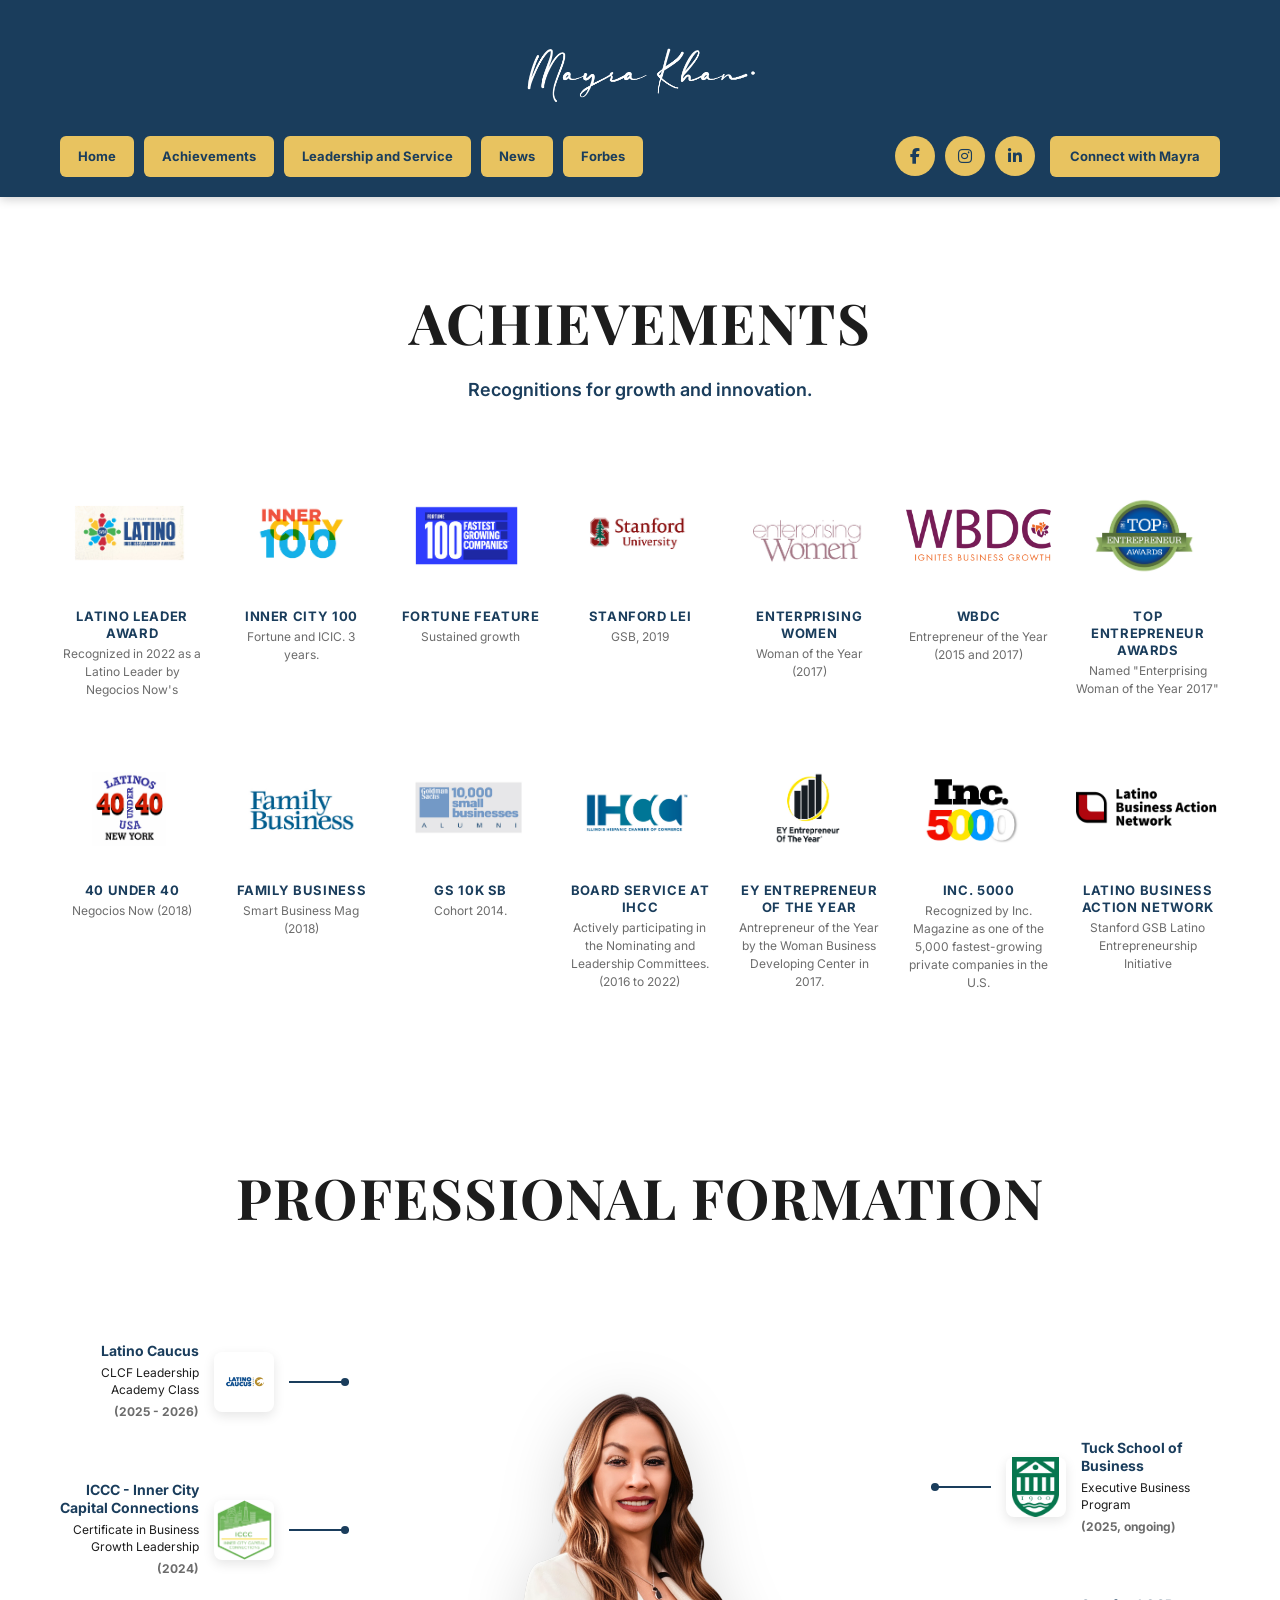
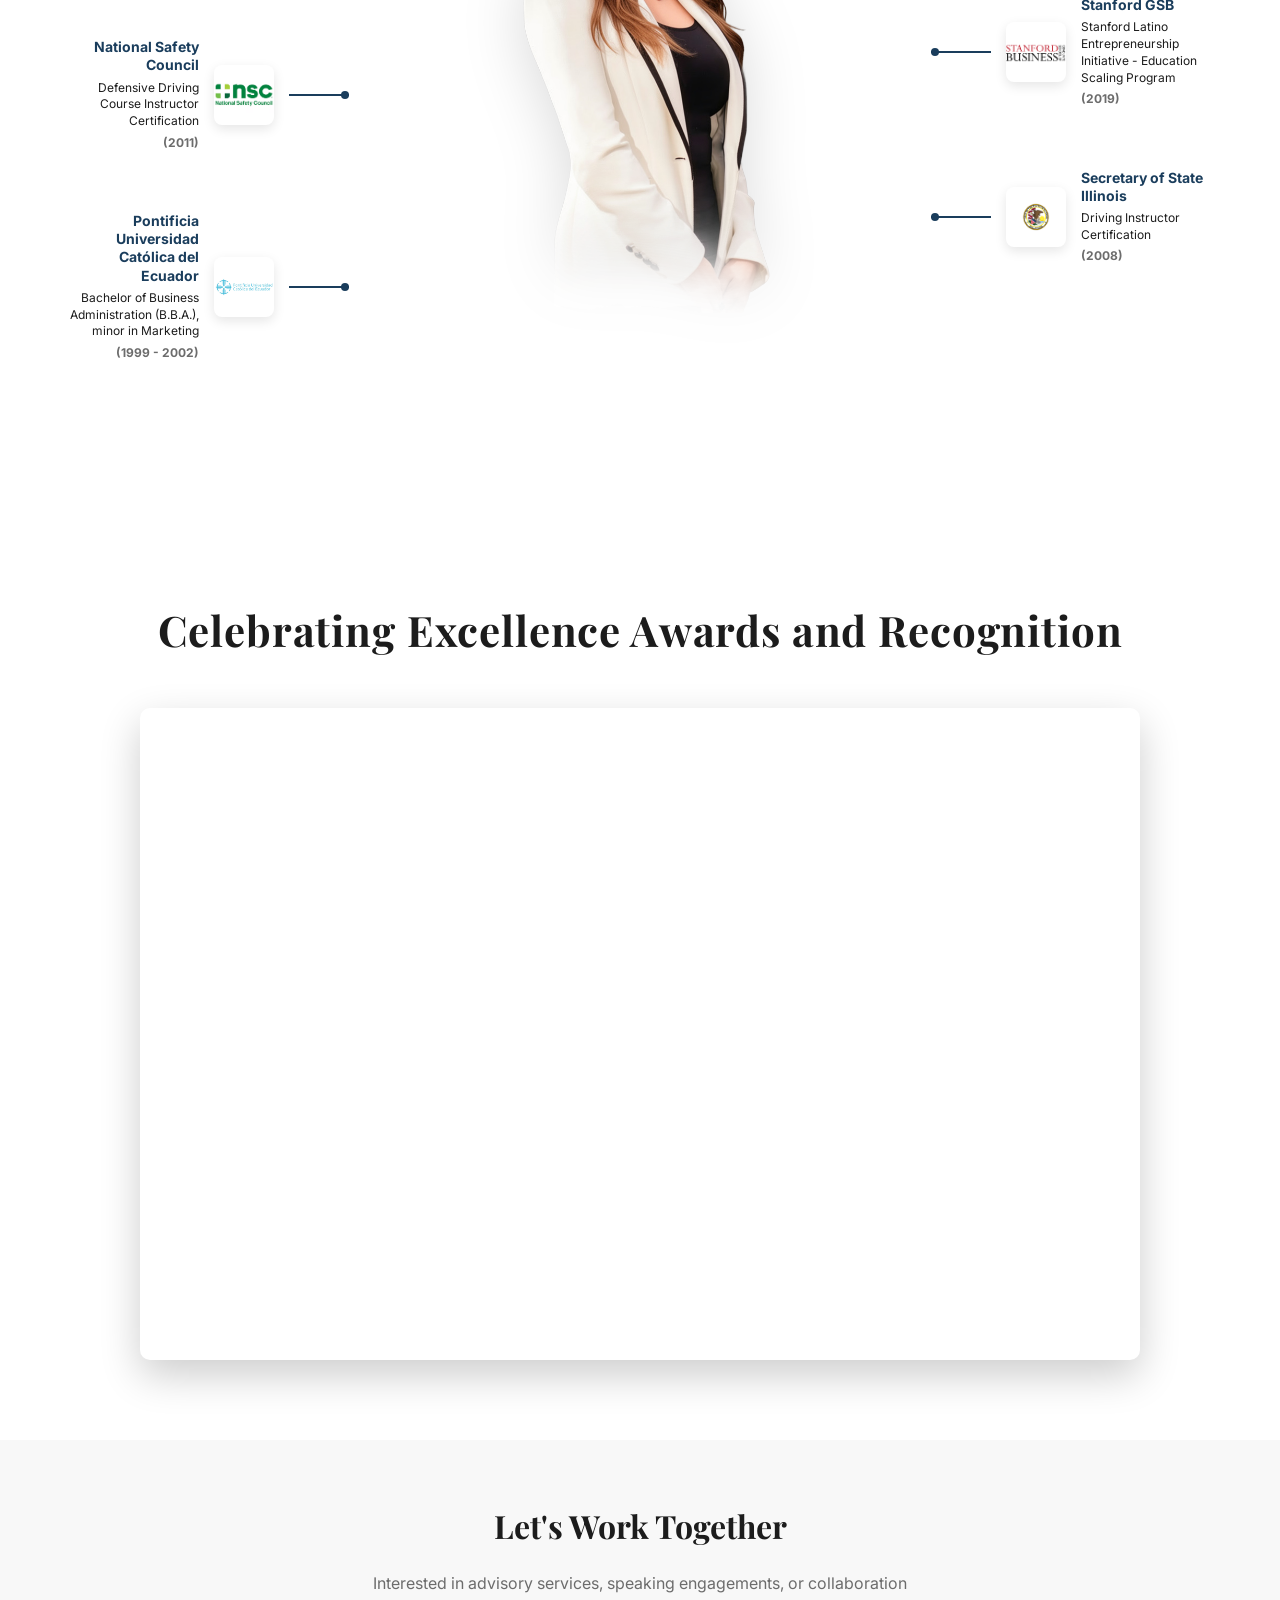
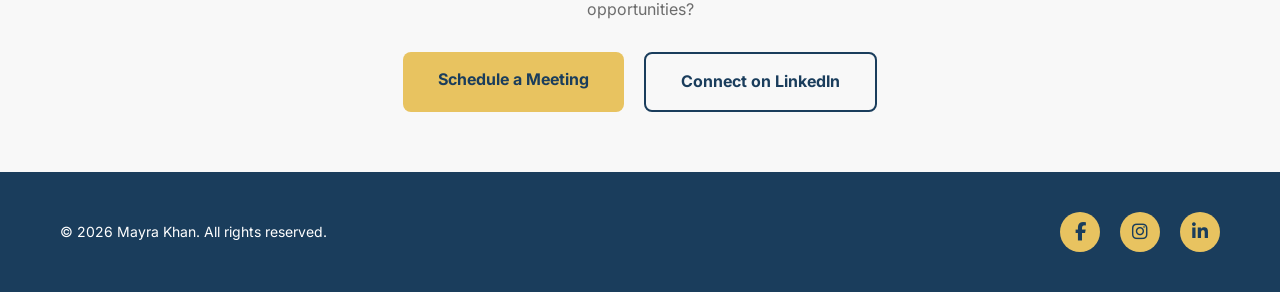
==== commit 9782bff8: "Update site design and functionality - Add hero carousel with Banner2.png (TeamFicient Top 9 award) " ====
--- a/achievements.html
+++ b/achievements.html
@@ -302,9 +302,9 @@
     <div class="footer-content">
       <p>&copy; <span id="year">2025</span> Mayra Khan. All rights reserved.</p>
       <div class="footer-links">
-        <a href="https://www.linkedin.com/in/mayra-khan/" target="_blank"><i class="fa-brands fa-linkedin"></i></a>
-        <a href="mailto:mayra@teamficient.com"><i class="fa-solid fa-envelope"></i></a>
-        <a href="tel:+17734741985"><i class="fa-solid fa-phone"></i></a>
+        <a href="https://www.facebook.com/mayra.villegas.718?mibextid=wwXIfr&rdid=nivQbsSL5ryFs4kM&share_url=https%3A%2F%2Fwww.facebook.com%2Fshare%2F17FYH2SKkZ%2F%3Fmibextid%3DwwXIfr#" target="_blank" aria-label="Facebook"><i class="fa-brands fa-facebook-f"></i></a>
+        <a href="https://www.instagram.com/mayrakhan.55?utm_source=ig_web_button_share_sheet&igsh=ZDNlZDc0MzIxNw==" target="_blank" aria-label="Instagram"><i class="fa-brands fa-instagram"></i></a>
+        <a href="https://www.linkedin.com/in/mayra-khan/" target="_blank" aria-label="LinkedIn"><i class="fa-brands fa-linkedin-in"></i></a>
       </div>
     </div>
   </div>
--- a/style.css
+++ b/style.css
@@ -197,6 +197,34 @@
   min-height: 700px;
   display: flex;
   flex-direction: column;
+  background: #1A3D5C;
+}
+
+/* Hero Carousel */
+.hero-carousel {
+  position: absolute;
+  top: 0;
+  left: 0;
+  width: 100%;
+  height: 100%;
+  overflow: hidden;
+  z-index: 1;
+}
+
+.hero-slide {
+  position: absolute;
+  top: 0;
+  left: 0;
+  width: 100%;
+  height: 100%;
+  opacity: 0;
+  transition: opacity 1s ease-in-out;
+  pointer-events: none;
+}
+
+.hero-slide.active {
+  opacity: 1;
+  pointer-events: auto;
 }
 
 .hero-background {
@@ -212,8 +240,19 @@
 .hero-bg-image {
   width: 100%;
   height: 100%;
+}
+
+/* Banner 1 - Imagen vertical (cover) */
+.hero-bg-cover {
   object-fit: cover;
   object-position: 65% top;
+}
+
+/* Banner 2 - Imagen horizontal (contain - siempre completa) */
+.hero-bg-contain {
+  object-fit: contain;
+  object-position: center;
+  background: #1A3D5C;
 }
 
 .hero-overlay {
@@ -226,7 +265,39 @@
   z-index: 2;
 }
 
-.hero-section .container {
+/* Carousel Navigation Dots */
+.carousel-dots {
+  position: absolute;
+  bottom: 30px;
+  left: 50%;
+  transform: translateX(-50%);
+  display: flex;
+  gap: 15px;
+  z-index: 10;
+}
+
+.carousel-dot {
+  width: 12px;
+  height: 12px;
+  border-radius: 50%;
+  background: rgba(255, 255, 255, 0.5);
+  border: 2px solid #FFFFFF;
+  cursor: pointer;
+  transition: all 0.3s ease;
+  padding: 0;
+}
+
+.carousel-dot:hover {
+  background: rgba(255, 255, 255, 0.8);
+  transform: scale(1.2);
+}
+
+.carousel-dot.active {
+  background: #E8C360;
+  border-color: #E8C360;
+}
+
+.hero-slide .container {
   position: relative;
   z-index: 3;
   flex: 1;
@@ -234,6 +305,7 @@
   grid-template-columns: 1fr 1fr;
   align-items: center;
   padding: 60px 20px;
+  height: 100%;
 }
 
 .hero-content {
@@ -331,29 +403,6 @@
   font-weight: 600;
   color: #FFFFFF;
   text-align: center;
-}
-
-.hero-gallery {
-  position: relative;
-  z-index: 3;
-  display: grid;
-  grid-template-columns: repeat(3, 1fr);
-  gap: 0;
-  margin-top: auto;
-}
-
-.gallery-item {
-  position: relative;
-  overflow: hidden;
-}
-
-.gallery-item img {
-  width: 100%;
-  height: 280px;
-  object-fit: cover;
-  display: block;
-  border: 5px solid #FFFFFF;
-  box-sizing: border-box;
 }
 
 /* =========================================================
@@ -432,6 +481,16 @@
   border-radius: 3px;
 }
 
+/* Subtítulo simple (sin caja) */
+.story-subtitle-simple {
+  color: #E8C360;
+  font-size: 18px;
+  font-weight: 600;
+  font-style: italic;
+  text-align: center;
+  margin: 0 auto 30px;
+}
+
 /* Párrafos de texto */
 .story-paragraphs {
   color: #FFFFFF;
@@ -1008,7 +1067,7 @@
 
 .formation-main-title {
   font-family: 'Playfair Display', serif;
-  font-size: 48px;
+  font-size: 56px;
   font-weight: 700;
   color: #1C1C1C;
   text-align: center;
@@ -1244,7 +1303,7 @@
   font-family: 'Playfair Display', serif;
   font-size: 56px;
   font-weight: 700;
-  color: #1A3D5C;
+  color: #1C1C1C;
   margin-bottom: 15px;
   letter-spacing: 0.02em;
 }
@@ -1616,9 +1675,9 @@
 
 .featured-title {
   font-family: 'Playfair Display', serif;
-  font-size: 48px;
-  font-weight: 700;
-  color: #1A3D5C;
+  font-size: 56px;
+  font-weight: 700;
+  color: #1C1C1C;
   margin-bottom: 10px;
   letter-spacing: 0.02em;
 }
@@ -1704,7 +1763,7 @@
   font-family: 'Playfair Display', serif;
   font-size: 56px;
   font-weight: 700;
-  color: #1A3D5C;
+  color: #1C1C1C;
   margin-bottom: 10px;
   letter-spacing: 0.02em;
   text-align: left;
@@ -1892,7 +1951,7 @@
 
 .forbes-article-title {
   font-family: 'Playfair Display', serif;
-  font-size: 32px;
+  font-size: 56px;
   font-weight: 700;
   color: #1C1C1C;
   margin-bottom: 25px;
@@ -2065,6 +2124,40 @@
   background: #1A3D5C;
   color: #FFFFFF;
   transform: translateY(-2px);
+}
+
+/* =========================================================
+   BOTTOM GALLERY SECTION
+   ========================================================= */
+.bottom-gallery {
+  background: #FFFFFF;
+  padding: 0;
+  margin: 0;
+}
+
+.gallery-grid {
+  display: grid;
+  grid-template-columns: repeat(3, 1fr);
+  gap: 0;
+}
+
+.gallery-grid .gallery-item {
+  position: relative;
+  overflow: hidden;
+}
+
+.gallery-grid .gallery-item img {
+  width: 100%;
+  height: 280px;
+  object-fit: cover;
+  display: block;
+  border: 5px solid #FFFFFF;
+  box-sizing: border-box;
+  transition: transform 0.3s ease;
+}
+
+.gallery-grid .gallery-item:hover img {
+  transform: scale(1.05);
 }
 
 /* =========================================================
@@ -2183,9 +2276,9 @@
    CONNECT PAGE
    ========================================================= */
 .connect-hero {
-  background: #1A3D5C;
-  color: #FFFFFF;
-  padding: 80px 20px;
+  background: #FFFFFF;
+  color: #1A3D5C;
+  padding: 40px 20px 20px;
   text-align: center;
 }
 
@@ -2193,20 +2286,22 @@
   font-family: 'Playfair Display', serif;
   font-size: 56px;
   font-weight: 700;
-  margin-bottom: 20px;
+  margin-bottom: 15px;
   letter-spacing: 0.02em;
+  color: #1C1C1C;
 }
 
 .connect-hero p {
   font-size: 18px;
   max-width: 700px;
-  margin: 0 auto 40px;
+  margin: 0 auto;
   line-height: 1.6;
+  color: #1C1C1C;
 }
 
 .calendar-container {
   background: #FFFFFF;
-  padding: 60px 20px;
+  padding: 20px 20px 60px;
   max-width: 1000px;
   margin: 0 auto;
 }
@@ -2270,7 +2365,7 @@
    RESPONSIVE
    ========================================================= */
 @media (max-width: 1024px) {
-  .hero-section .container {
+  .hero-slide .container {
     grid-template-columns: 1fr;
     padding: 40px 20px;
   }
@@ -2480,11 +2575,11 @@
     font-size: 32px;
   }
 
-  .hero-gallery {
+  .gallery-grid {
     grid-template-columns: 1fr;
   }
 
-  .gallery-item img {
+  .gallery-grid .gallery-item img {
     height: 220px;
   }
 
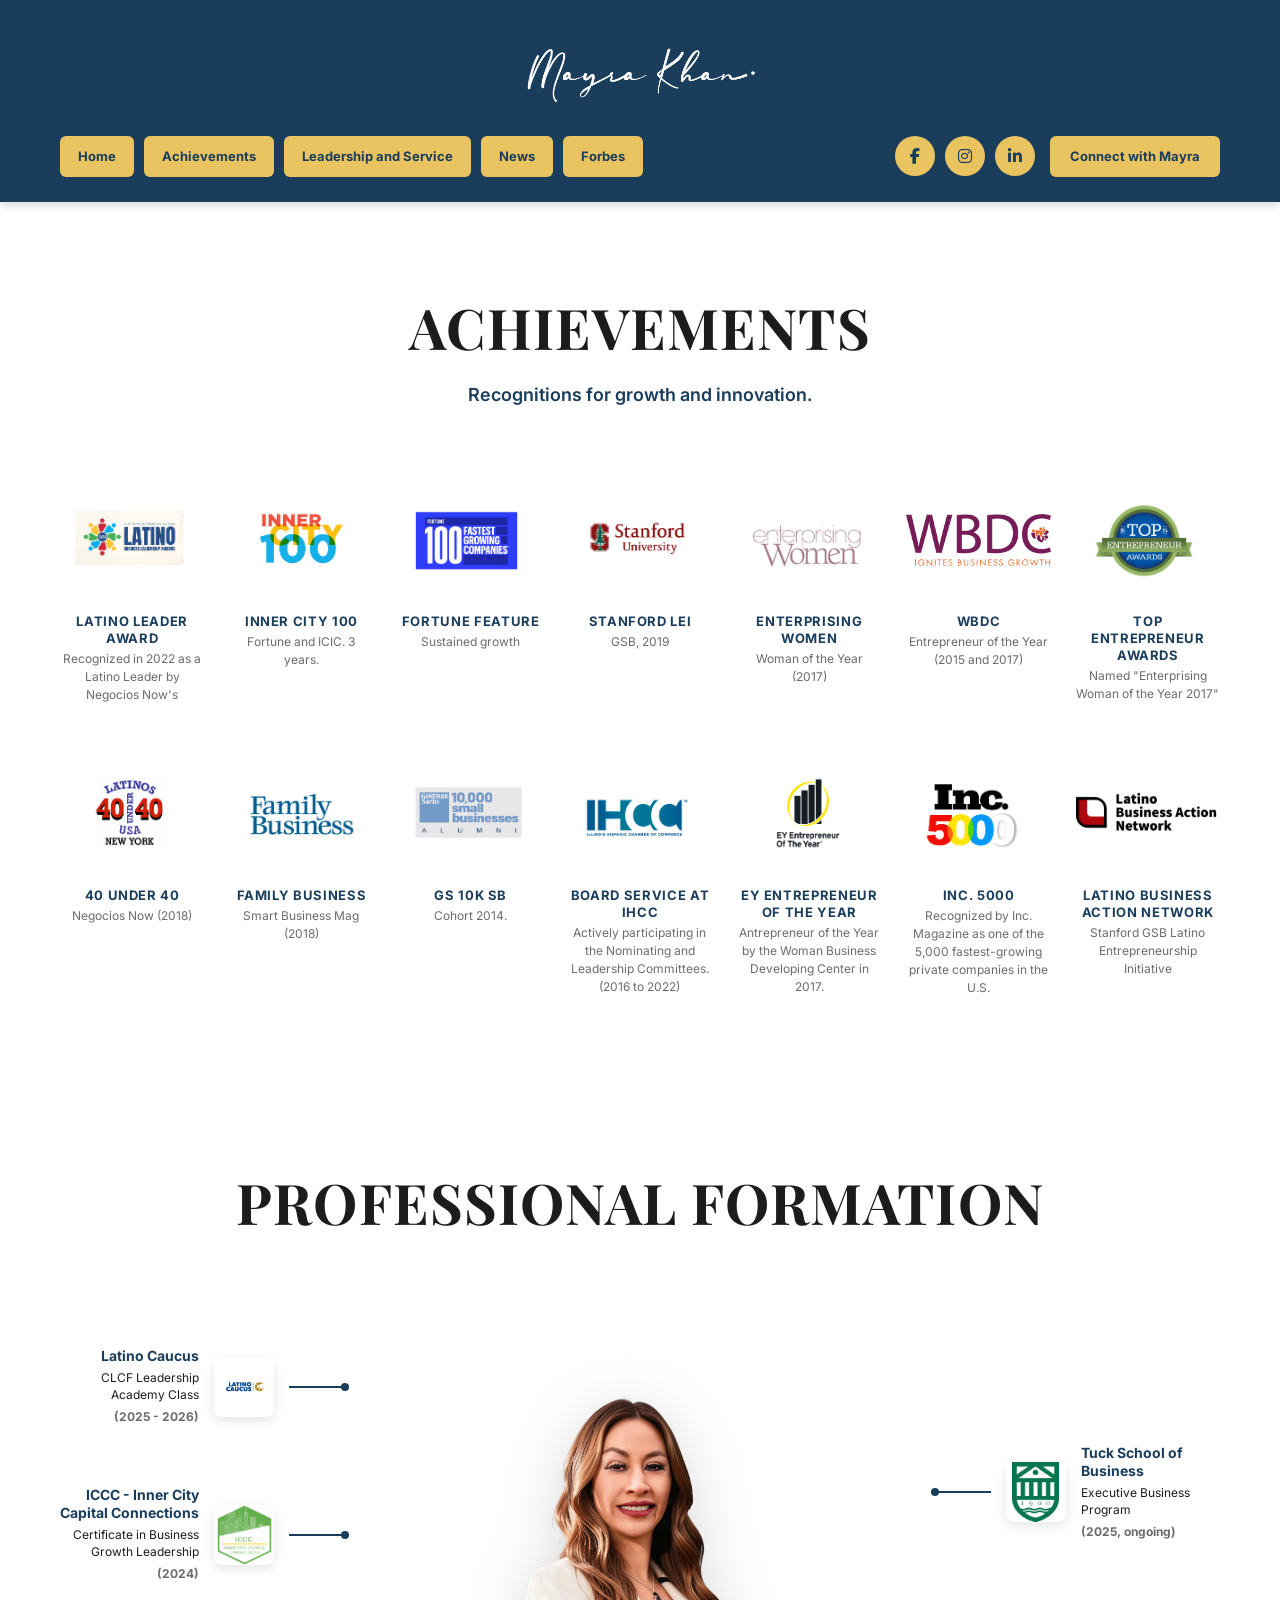
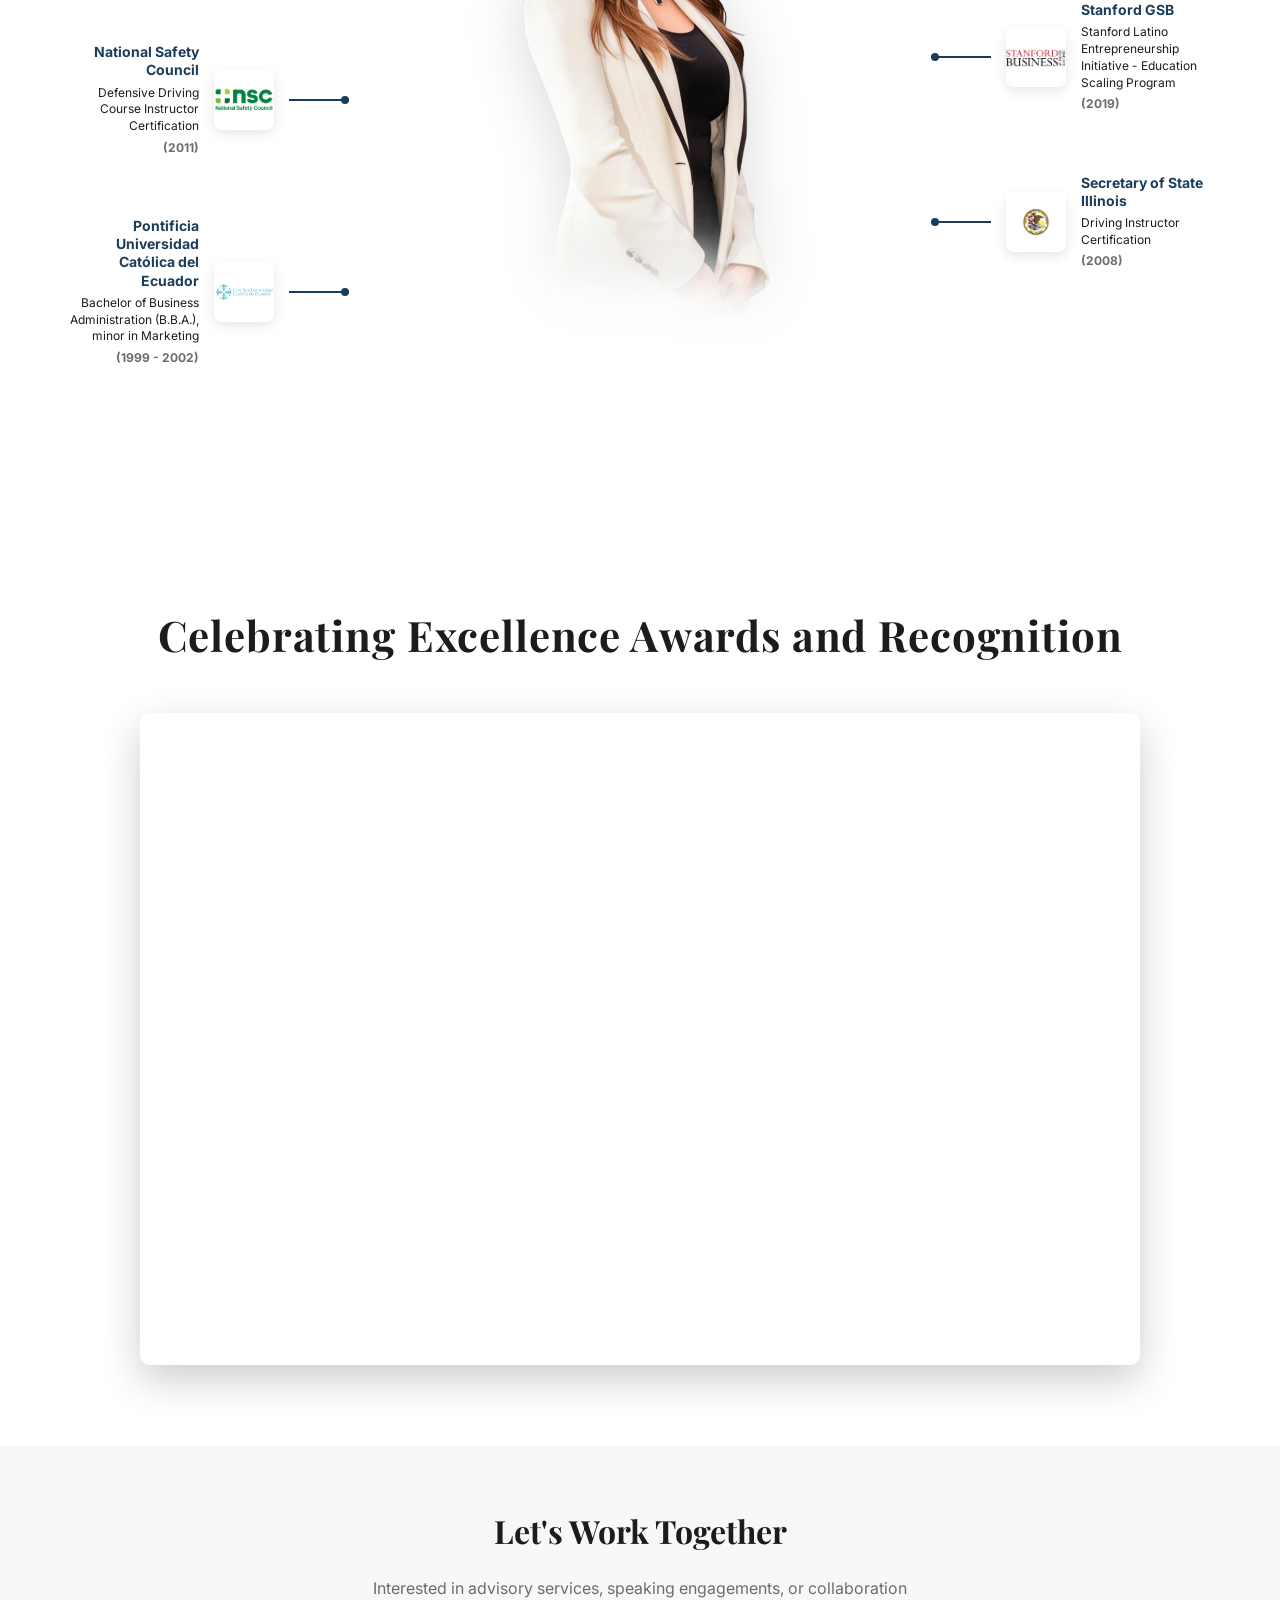
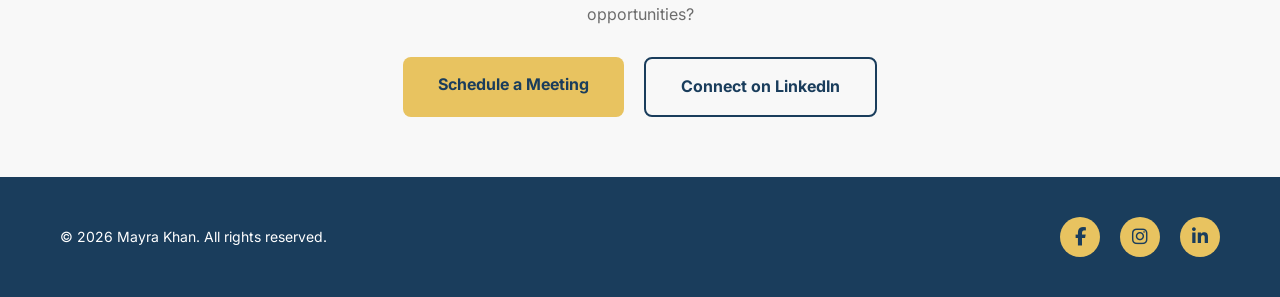
==== commit cef97bf5: "Remove .html extensions from URLs and fix header padding - Updated all navigation links across all p" ====
--- a/achievements.html
+++ b/achievements.html
@@ -5,6 +5,7 @@
   <meta name="viewport" content="width=device-width, initial-scale=1">
   <title>Achievements — Mayra Khan</title>
   <meta name="description" content="Explore Mayra Khan's awards and recognitions, including Inc. 5000, Inner City 100, Stanford LEI, and more.">
+  <link rel="icon" type="image/png" href="Imagenes web Mayra/favicon.png">
   <link rel="preconnect" href="https://fonts.googleapis.com">
   <link rel="preconnect" href="https://fonts.gstatic.com" crossorigin>
   <link href="https://fonts.googleapis.com/css2?family=Inter:wght@300;400;500;600;700;800;900&family=Playfair+Display:wght@400;500;600;700;800&display=swap" rel="stylesheet">
@@ -22,11 +23,11 @@
     </button>
     <div class="header-nav-row">
       <nav class="nav">
-        <a href="index.html">Home</a>
-        <a href="achievements.html">Achievements</a>
-        <a href="leadership.html">Leadership and Service</a>
-        <a href="news.html">News</a>
-        <a href="forbes.html">Forbes</a>
+        <a href="/">Home</a>
+        <a href="/achievements">Achievements</a>
+        <a href="/leadership">Leadership and Service</a>
+        <a href="/news">News</a>
+        <a href="/forbes">Forbes</a>
       </nav>
       <div class="header-right">
         <div class="header-social">
@@ -34,7 +35,7 @@
           <a href="https://www.instagram.com/mayrakhan.55?utm_source=ig_web_button_share_sheet&igsh=ZDNlZDc0MzIxNw==" target="_blank" aria-label="Instagram"><i class="fa-brands fa-instagram"></i></a>
           <a href="https://www.linkedin.com/in/mayra-khan/" target="_blank" aria-label="LinkedIn"><i class="fa-brands fa-linkedin-in"></i></a>
         </div>
-        <a href="connect.html" class="header-cta">Connect with Mayra</a>
+        <a href="/connect" class="header-cta">Connect with Mayra</a>
       </div>
     </div>
   </div>
@@ -291,7 +292,7 @@
   <h3>Let's Work Together</h3>
   <p>Interested in advisory services, speaking engagements, or collaboration opportunities?</p>
   <div class="cta-buttons">
-    <a href="connect.html" class="cta-primary">Schedule a Meeting</a>
+    <a href="/connect" class="cta-primary">Schedule a Meeting</a>
     <a href="https://www.linkedin.com/in/mayra-khan/" target="_blank" class="cta-secondary">Connect on LinkedIn</a>
   </div>
 </section>
--- a/style.css
+++ b/style.css
@@ -39,7 +39,7 @@
    ========================================================= */
 .header {
   background: #1A3D5C;
-  padding: 25px 0 20px;
+  padding: 25px 0;
   position: sticky;
   top: 0;
   z-index: 1000;
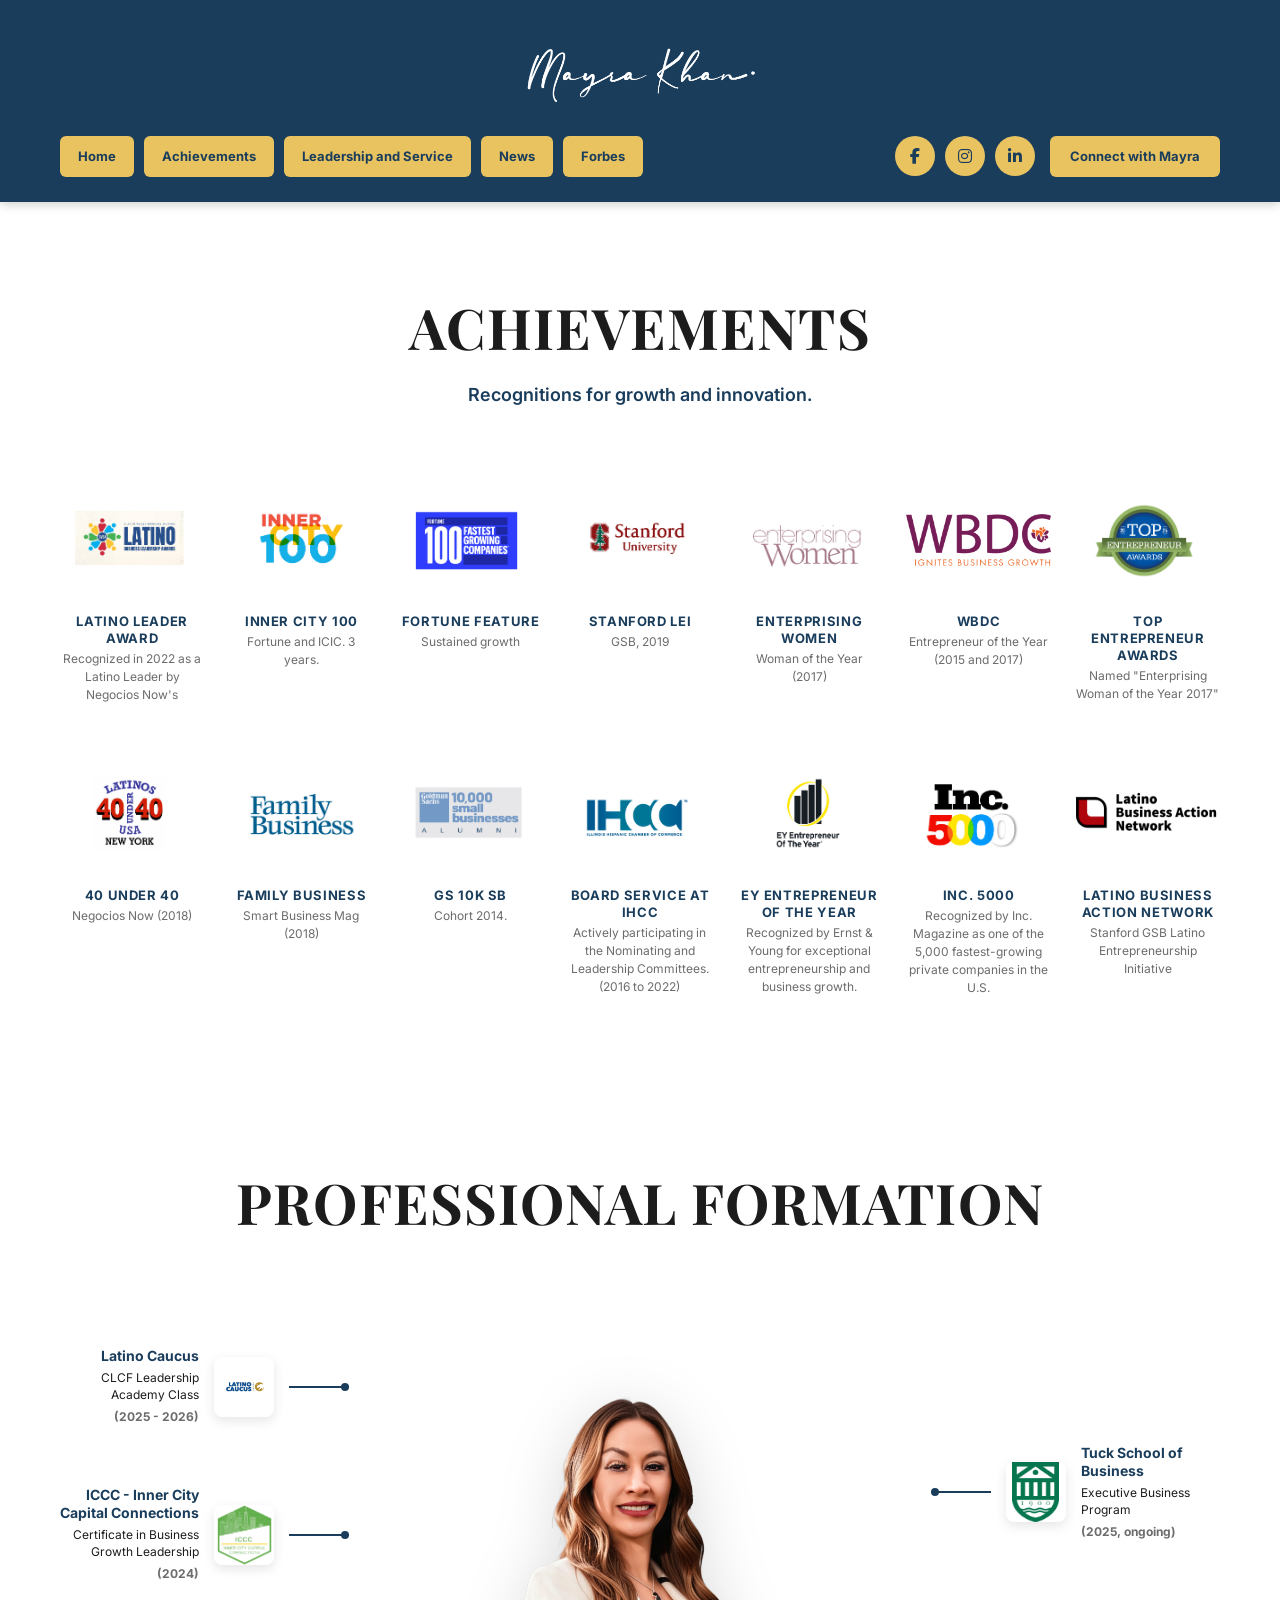
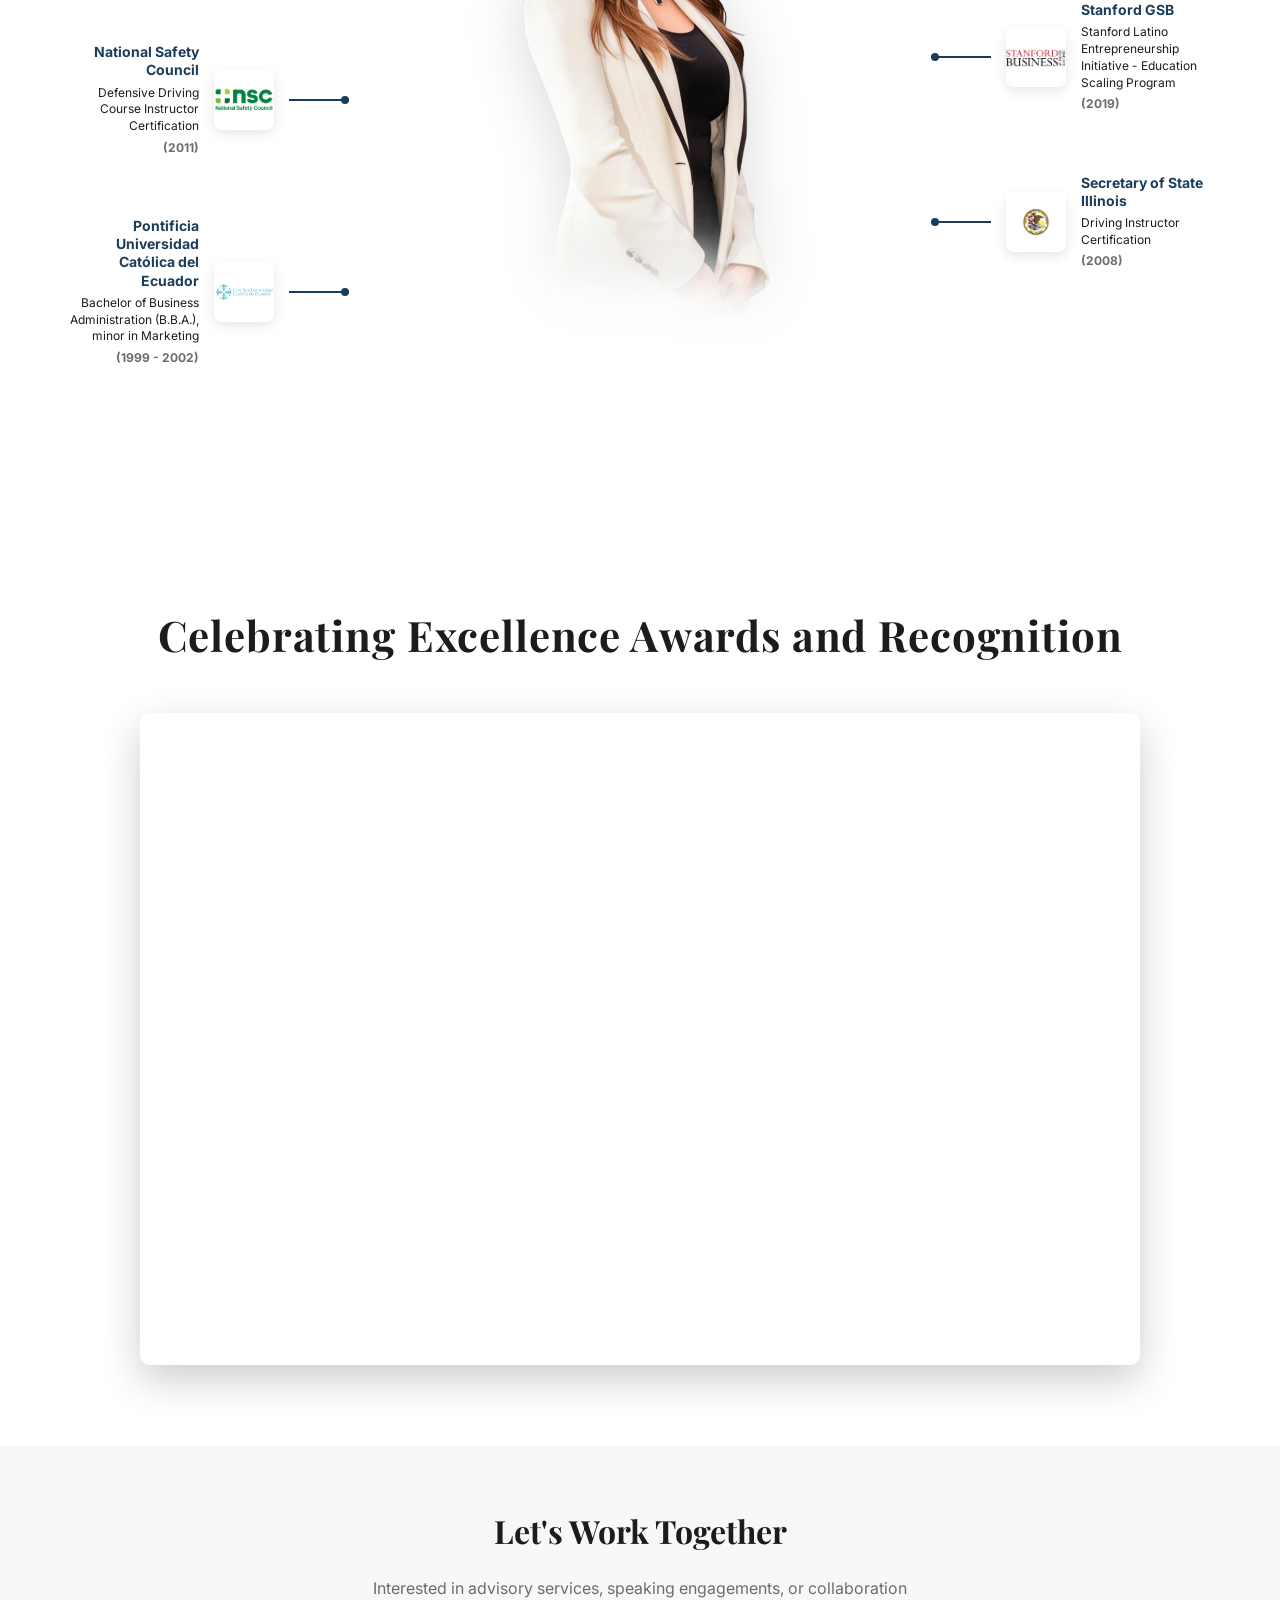
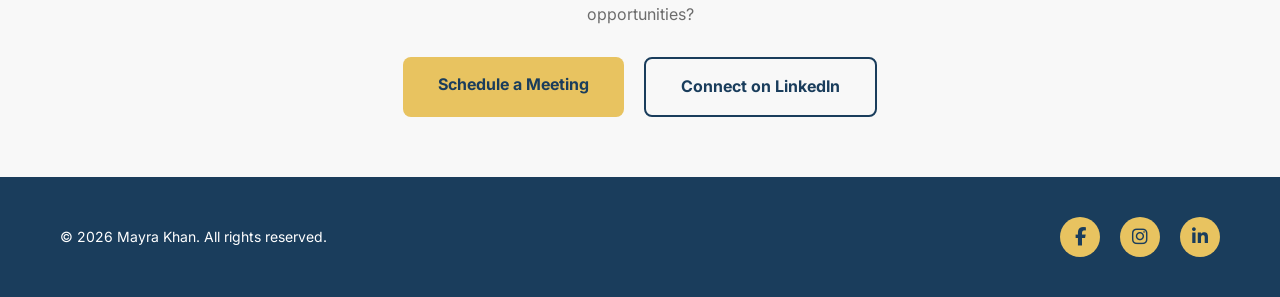
==== commit 58b9abf8: "Fix critical issues from QA testing SEO Improvements: - Add Open Graph and Twitter Card meta tags to" ====
--- a/achievements.html
+++ b/achievements.html
@@ -5,6 +5,21 @@
   <meta name="viewport" content="width=device-width, initial-scale=1">
   <title>Achievements — Mayra Khan</title>
   <meta name="description" content="Explore Mayra Khan's awards and recognitions, including Inc. 5000, Inner City 100, Stanford LEI, and more.">
+
+  <!-- Open Graph / Facebook -->
+  <meta property="og:type" content="website">
+  <meta property="og:url" content="https://mayrakhan.com/achievements">
+  <meta property="og:title" content="Achievements — Mayra Khan">
+  <meta property="og:description" content="Explore Mayra Khan's awards and recognitions, including Inc. 5000, Inner City 100, Stanford LEI, and more.">
+  <meta property="og:image" content="https://mayrakhan.com/Imagenes web Mayra/Mayra-logo-transparente.png">
+
+  <!-- Twitter -->
+  <meta property="twitter:card" content="summary_large_image">
+  <meta property="twitter:url" content="https://mayrakhan.com/achievements">
+  <meta property="twitter:title" content="Achievements — Mayra Khan">
+  <meta property="twitter:description" content="Explore Mayra Khan's awards and recognitions, including Inc. 5000, Inner City 100, Stanford LEI, and more.">
+  <meta property="twitter:image" content="https://mayrakhan.com/Imagenes web Mayra/Mayra-logo-transparente.png">
+
   <link rel="icon" type="image/png" href="Imagenes web Mayra/favicon.png">
   <link rel="preconnect" href="https://fonts.googleapis.com">
   <link rel="preconnect" href="https://fonts.gstatic.com" crossorigin>
@@ -17,7 +32,7 @@
 <!-- HEADER -->
 <header class="header">
   <div class="container">
-    <div class="logo-signature"><img src="Imagenes web Mayra/Mayra-logo-transparente.png" alt="Mayra Khan" class="logo-image"></div>
+    <div class="logo-signature"><a href="/"><img src="Imagenes web Mayra/Mayra-logo-transparente.png" alt="Mayra Khan" class="logo-image"></a></div>
     <button class="nav-toggle" aria-label="Toggle menu">
       <span></span><span></span><span></span>
     </button>
@@ -145,7 +160,7 @@
           <img src="Imagenes web Mayra/Achievements/ey.jpg" alt="EY Entrepreneur">
         </div>
         <h4>EY Entrepreneur Of The Year</h4>
-        <p>Antrepreneur of the Year by the Woman Business Developing Center in 2017.</p>
+        <p>Recognized by Ernst & Young for exceptional entrepreneurship and business growth.</p>
       </div>
 
       <div class="achievement-item">
--- a/style.css
+++ b/style.css
@@ -73,6 +73,11 @@
   text-align: center;
 }
 
+.logo-signature a {
+  display: block;
+  text-decoration: none;
+}
+
 .logo-image {
   height: 96px;
   width: auto;
@@ -1385,6 +1390,12 @@
   text-decoration: underline;
 }
 
+.board-text {
+  font-size: 13px;
+  color: #5BA3D0;
+  font-style: italic;
+}
+
 .boards-grid {
   display: grid;
   grid-template-columns: repeat(3, 1fr);
@@ -1662,14 +1673,14 @@
 }
 
 .linkedin-section-header {
-  text-align: left;
-  margin-bottom: 30px;
+  text-align: center;
+  margin-bottom: 60px;
 }
 
 .linkedin-logo-full {
   width: 200px;
   height: auto;
-  margin-bottom: 15px;
+  margin: 0 auto 20px;
   display: block;
 }
 
@@ -1678,14 +1689,14 @@
   font-size: 56px;
   font-weight: 700;
   color: #1C1C1C;
-  margin-bottom: 10px;
+  margin-bottom: 20px;
   letter-spacing: 0.02em;
 }
 
 .featured-subtitle {
   font-size: 18px;
   color: #1A3D5C;
-  font-weight: 400;
+  font-weight: 600;
   margin: 0;
 }
 
@@ -1917,45 +1928,35 @@
    ========================================================= */
 .forbes-section {
   background: #FFFFFF;
-  padding: 0;
-}
-
-/* Forbes banner removed - multi-page structure */
-
-.forbes-black-box {
-  background: #000000;
-  border-radius: 20px;
-  padding: 20px;
-  text-align: center;
-  margin-bottom: 40px;
-  max-width: 1200px;
-  margin-left: auto;
-  margin-right: auto;
-}
-
-.forbes-logo-text {
+  padding: 80px 0;
+}
+
+.forbes-header {
+  text-align: center;
+  margin-bottom: 60px;
+}
+
+.forbes-header h2 {
   font-family: 'Playfair Display', serif;
-  font-size: 42px;
-  font-weight: 700;
-  color: #FFFFFF;
+  font-size: 56px;
+  font-weight: 700;
+  color: #1C1C1C;
+  margin-bottom: 15px;
+  letter-spacing: 0.02em;
+}
+
+.forbes-header p {
+  font-size: 18px;
+  color: #1A3D5C;
+  font-weight: 600;
   margin: 0;
-  letter-spacing: 0.02em;
 }
 
 .forbes-content-new {
   max-width: 1000px;
   margin: 0 auto;
   text-align: center;
-  padding: 0 20px 80px;
-}
-
-.forbes-article-title {
-  font-family: 'Playfair Display', serif;
-  font-size: 56px;
-  font-weight: 700;
-  color: #1C1C1C;
-  margin-bottom: 25px;
-  line-height: 1.4;
+  padding: 0 20px;
 }
 
 .forbes-article-desc {
